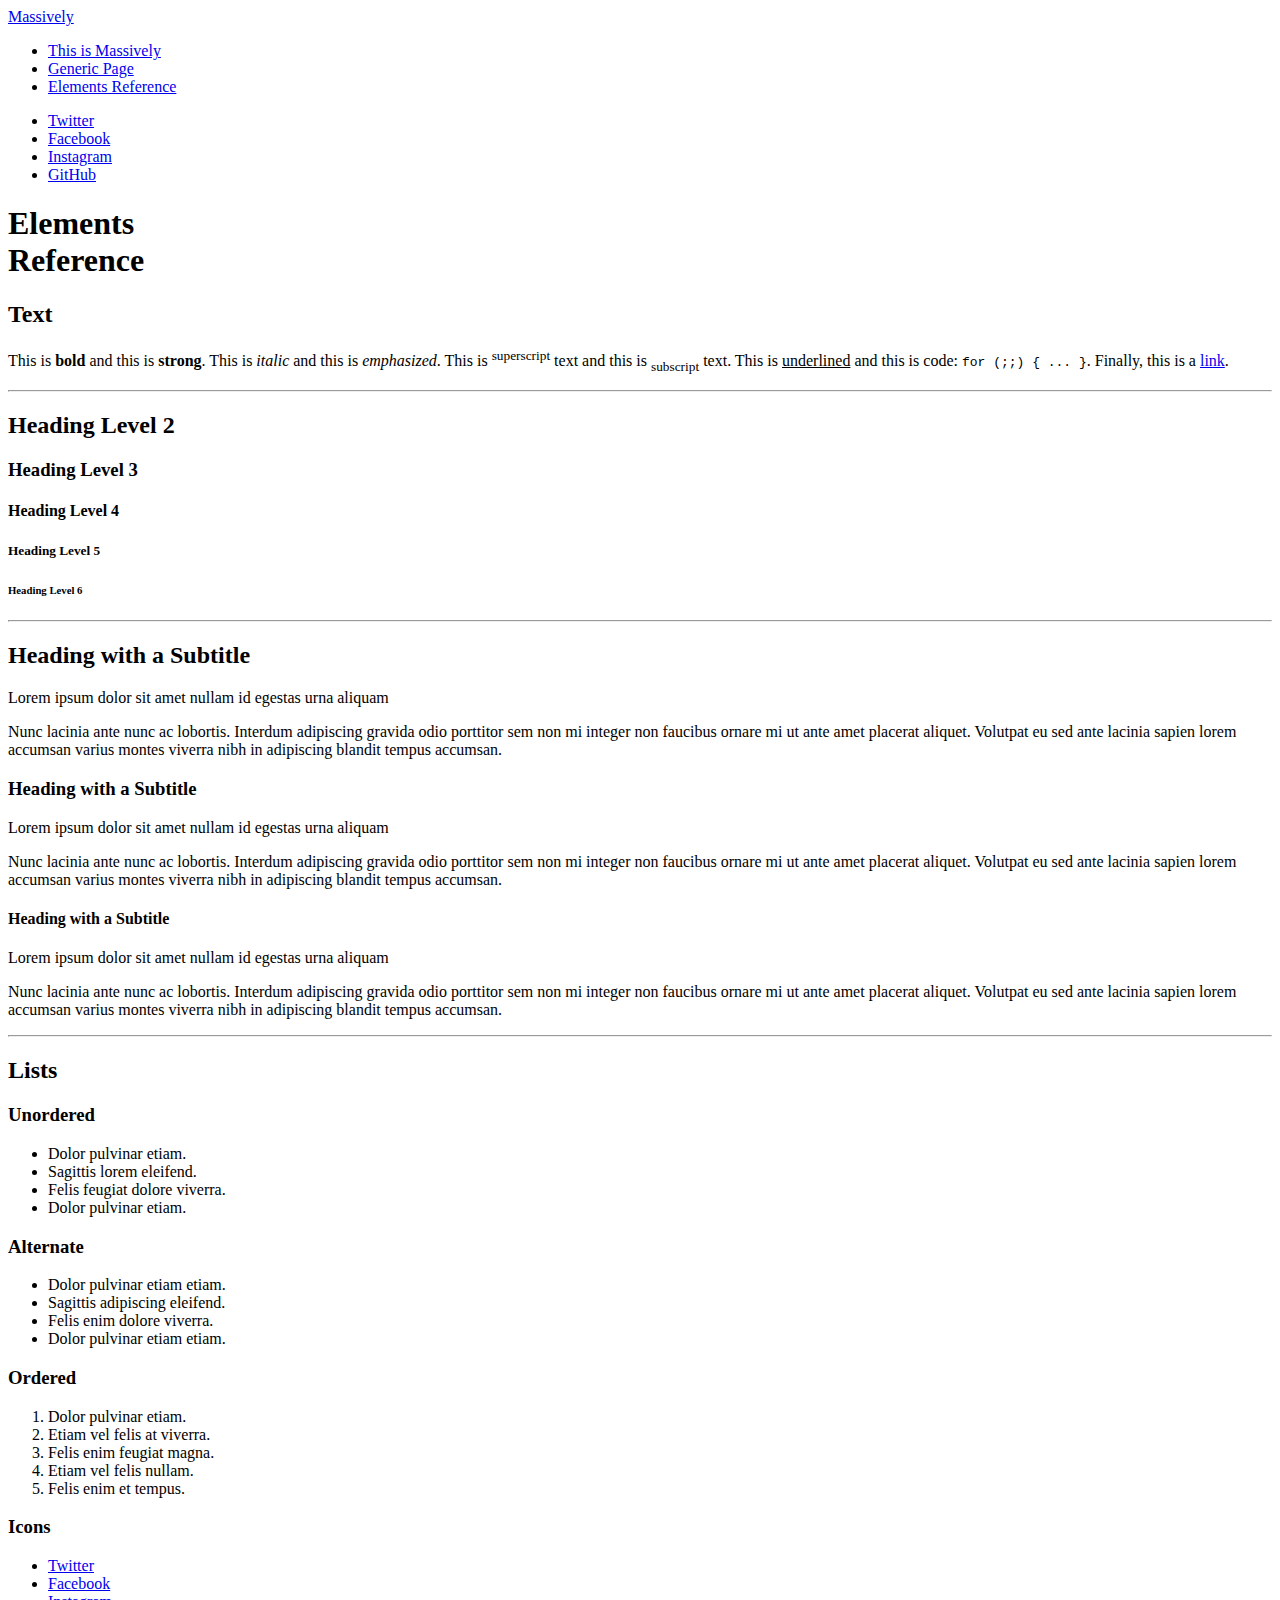
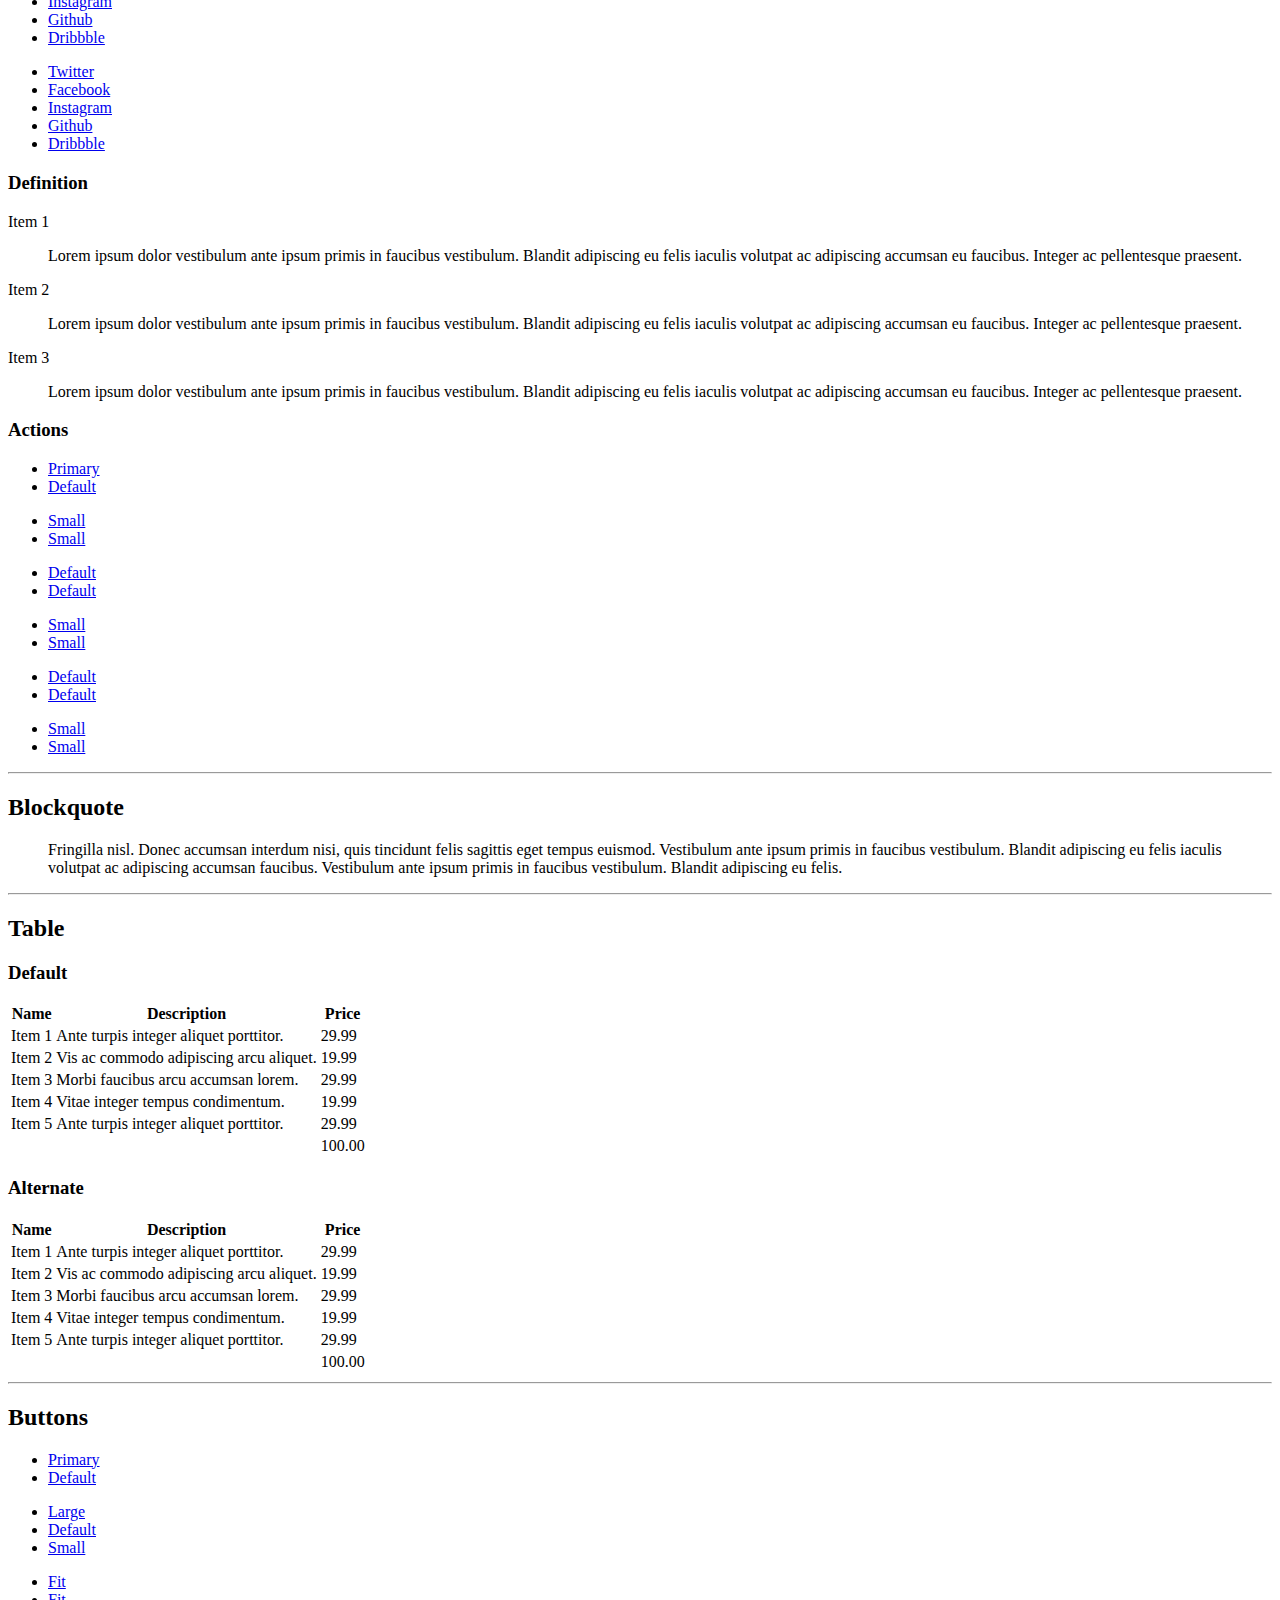
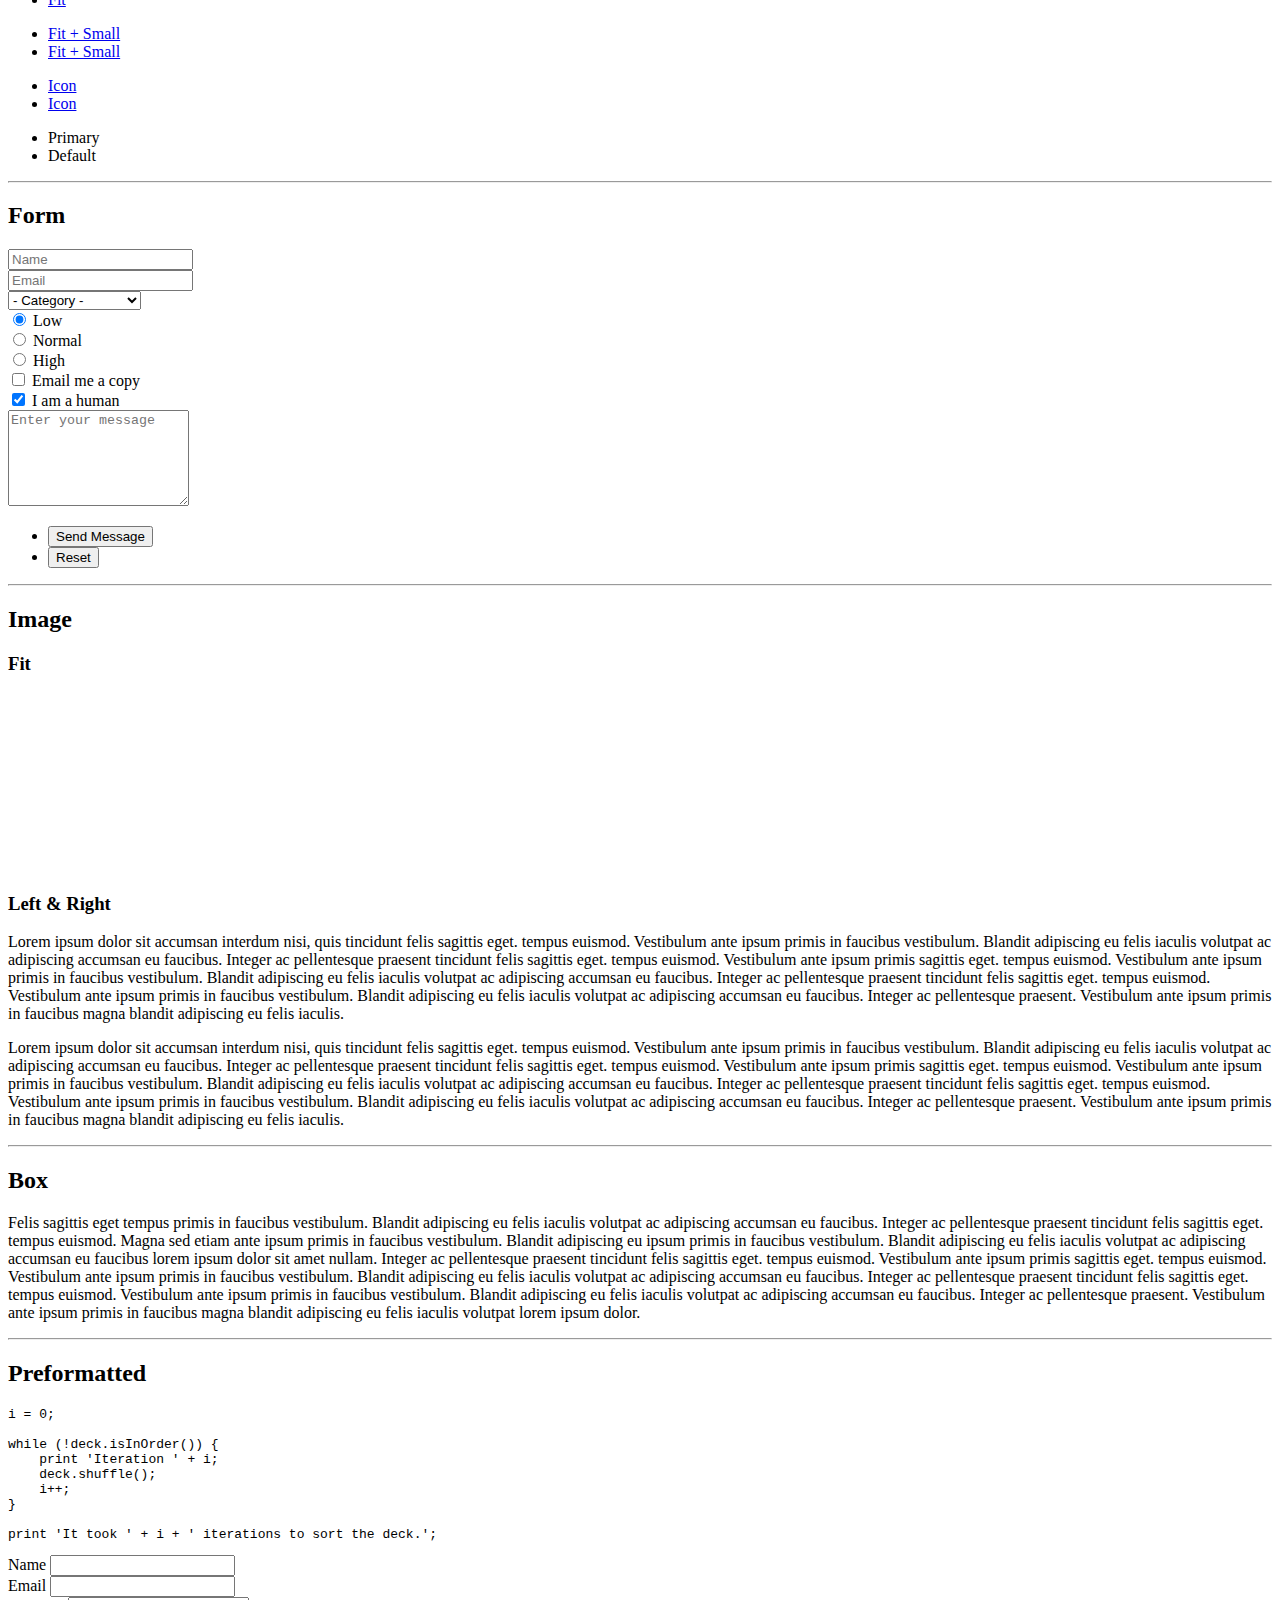
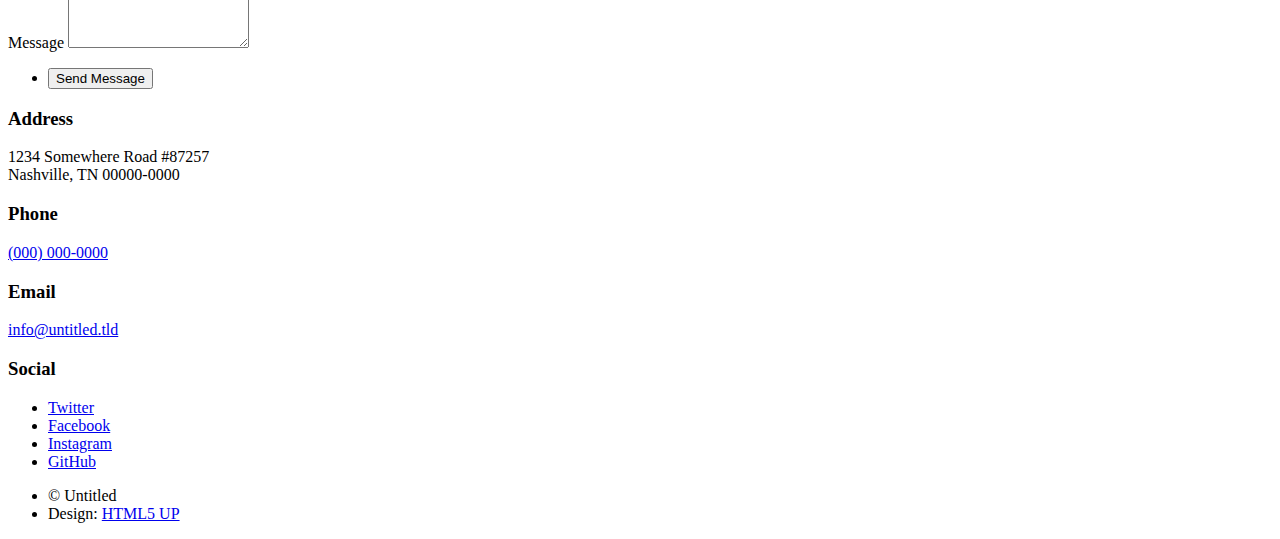
==== elements.html @ fb2790cb "Add files via upload" ====
<!DOCTYPE HTML>
<!--
	Massively by HTML5 UP
	html5up.net | @ajlkn
	Free for personal and commercial use under the CCA 3.0 license (html5up.net/license)
-->
<html>
	<head>
		<title>Elements Reference - Massively by HTML5 UP</title>
		<meta charset="utf-8" />
		<meta name="viewport" content="width=device-width, initial-scale=1, user-scalable=no" />
		<link rel="stylesheet" href="assets/css/main.css" />
		<noscript><link rel="stylesheet" href="assets/css/noscript.css" /></noscript>
	</head>
	<body class="is-preload">

		<!-- Wrapper -->
			<div id="wrapper">

				<!-- Header -->
					<header id="header">
						<a href="index.html" class="logo">Massively</a>
					</header>

				<!-- Nav -->
					<nav id="nav">
						<ul class="links">
							<li><a href="index.html">This is Massively</a></li>
							<li><a href="generic.html">Generic Page</a></li>
							<li class="active"><a href="elements.html">Elements Reference</a></li>
						</ul>
						<ul class="icons">
							<li><a href="#" class="icon brands fa-twitter"><span class="label">Twitter</span></a></li>
							<li><a href="#" class="icon brands fa-facebook-f"><span class="label">Facebook</span></a></li>
							<li><a href="#" class="icon brands fa-instagram"><span class="label">Instagram</span></a></li>
							<li><a href="#" class="icon brands fa-github"><span class="label">GitHub</span></a></li>
						</ul>
					</nav>

				<!-- Main -->
					<div id="main">

						<!-- Post -->
							<section class="post">
								<header class="major">
									<h1>Elements<br />
									Reference</h1>
								</header>

								<!-- Text stuff -->
									<h2>Text</h2>
									<p>This is <b>bold</b> and this is <strong>strong</strong>. This is <i>italic</i> and this is <em>emphasized</em>.
									This is <sup>superscript</sup> text and this is <sub>subscript</sub> text.
									This is <u>underlined</u> and this is code: <code>for (;;) { ... }</code>.
									Finally, this is a <a href="#">link</a>.</p>
									<hr />
									<h2>Heading Level 2</h2>
									<h3>Heading Level 3</h3>
									<h4>Heading Level 4</h4>
									<h5>Heading Level 5</h5>
									<h6>Heading Level 6</h6>
									<hr />
									<header>
										<h2>Heading with a Subtitle</h2>
										<p>Lorem ipsum dolor sit amet nullam id egestas urna aliquam</p>
									</header>
									<p>Nunc lacinia ante nunc ac lobortis. Interdum adipiscing gravida odio porttitor sem non mi integer non faucibus ornare mi ut ante amet placerat aliquet. Volutpat eu sed ante lacinia sapien lorem accumsan varius montes viverra nibh in adipiscing blandit tempus accumsan.</p>
									<header>
										<h3>Heading with a Subtitle</h3>
										<p>Lorem ipsum dolor sit amet nullam id egestas urna aliquam</p>
									</header>
									<p>Nunc lacinia ante nunc ac lobortis. Interdum adipiscing gravida odio porttitor sem non mi integer non faucibus ornare mi ut ante amet placerat aliquet. Volutpat eu sed ante lacinia sapien lorem accumsan varius montes viverra nibh in adipiscing blandit tempus accumsan.</p>
									<header>
										<h4>Heading with a Subtitle</h4>
										<p>Lorem ipsum dolor sit amet nullam id egestas urna aliquam</p>
									</header>
									<p>Nunc lacinia ante nunc ac lobortis. Interdum adipiscing gravida odio porttitor sem non mi integer non faucibus ornare mi ut ante amet placerat aliquet. Volutpat eu sed ante lacinia sapien lorem accumsan varius montes viverra nibh in adipiscing blandit tempus accumsan.</p>

									<hr />

								<!-- Lists -->
									<h2>Lists</h2>
									<div class="row">
										<div class="col-6 col-12-small">

											<h3>Unordered</h3>
											<ul>
												<li>Dolor pulvinar etiam.</li>
												<li>Sagittis lorem eleifend.</li>
												<li>Felis feugiat dolore viverra.</li>
												<li>Dolor pulvinar etiam.</li>
											</ul>

											<h3>Alternate</h3>
											<ul class="alt">
												<li>Dolor pulvinar etiam etiam.</li>
												<li>Sagittis adipiscing eleifend.</li>
												<li>Felis enim dolore viverra.</li>
												<li>Dolor pulvinar etiam etiam.</li>
											</ul>

										</div>
										<div class="col-6 col-12-small">

											<h3>Ordered</h3>
											<ol>
												<li>Dolor pulvinar etiam.</li>
												<li>Etiam vel felis at viverra.</li>
												<li>Felis enim feugiat magna.</li>
												<li>Etiam vel felis nullam.</li>
												<li>Felis enim et tempus.</li>
											</ol>

											<h3>Icons</h3>
											<ul class="icons">
												<li><a href="#" class="icon brands fa-twitter"><span class="label">Twitter</span></a></li>
												<li><a href="#" class="icon brands fa-facebook-f"><span class="label">Facebook</span></a></li>
												<li><a href="#" class="icon brands fa-instagram"><span class="label">Instagram</span></a></li>
												<li><a href="#" class="icon brands fa-github"><span class="label">Github</span></a></li>
												<li><a href="#" class="icon brands fa-dribbble"><span class="label">Dribbble</span></a></li>
											</ul>
											<ul class="icons alt">
												<li><a href="#" class="icon brands alt fa-twitter"><span class="label">Twitter</span></a></li>
												<li><a href="#" class="icon brands alt fa-facebook-f"><span class="label">Facebook</span></a></li>
												<li><a href="#" class="icon brands alt fa-instagram"><span class="label">Instagram</span></a></li>
												<li><a href="#" class="icon brands alt fa-github"><span class="label">Github</span></a></li>
												<li><a href="#" class="icon brands alt fa-dribbble"><span class="label">Dribbble</span></a></li>
											</ul>

										</div>
									</div>
									<h3>Definition</h3>
									<dl>
										<dt>Item 1</dt>
										<dd>
											<p>Lorem ipsum dolor vestibulum ante ipsum primis in faucibus vestibulum. Blandit adipiscing eu felis iaculis volutpat ac adipiscing accumsan eu faucibus. Integer ac pellentesque praesent.</p>
										</dd>
										<dt>Item 2</dt>
										<dd>
											<p>Lorem ipsum dolor vestibulum ante ipsum primis in faucibus vestibulum. Blandit adipiscing eu felis iaculis volutpat ac adipiscing accumsan eu faucibus. Integer ac pellentesque praesent.</p>
										</dd>
										<dt>Item 3</dt>
										<dd>
											<p>Lorem ipsum dolor vestibulum ante ipsum primis in faucibus vestibulum. Blandit adipiscing eu felis iaculis volutpat ac adipiscing accumsan eu faucibus. Integer ac pellentesque praesent.</p>
										</dd>
									</dl>

									<h3>Actions</h3>
									<ul class="actions">
										<li><a href="#" class="button primary">Primary</a></li>
										<li><a href="#" class="button">Default</a></li>
									</ul>
									<ul class="actions small">
										<li><a href="#" class="button primary small">Small</a></li>
										<li><a href="#" class="button small">Small</a></li>
									</ul>
									<div class="row">
										<div class="col-6 col-12-small">
											<ul class="actions stacked">
												<li><a href="#" class="button primary">Default</a></li>
												<li><a href="#" class="button">Default</a></li>
											</ul>
										</div>
										<div class="col-6 col-12-small">
											<ul class="actions stacked">
												<li><a href="#" class="button primary small">Small</a></li>
												<li><a href="#" class="button small">Small</a></li>
											</ul>
										</div>
									</div>
									<div class="row">
										<div class="col-6 col-12-small">
											<ul class="actions stacked">
												<li><a href="#" class="button primary fit">Default</a></li>
												<li><a href="#" class="button fit">Default</a></li>
											</ul>
										</div>
										<div class="col-6 col-12-small">
											<ul class="actions stacked">
												<li><a href="#" class="button primary small fit">Small</a></li>
												<li><a href="#" class="button small fit">Small</a></li>
											</ul>
										</div>
									</div>

									<hr />

								<!-- Blockquote -->
									<h2>Blockquote</h2>
									<blockquote>Fringilla nisl. Donec accumsan interdum nisi, quis tincidunt felis sagittis eget tempus euismod. Vestibulum ante ipsum primis in faucibus vestibulum. Blandit adipiscing eu felis iaculis volutpat ac adipiscing accumsan faucibus. Vestibulum ante ipsum primis in faucibus vestibulum. Blandit adipiscing eu felis.</blockquote>

									<hr />

								<!-- Table -->
									<h2>Table</h2>

									<h3>Default</h3>
									<div class="table-wrapper">
										<table>
											<thead>
												<tr>
													<th>Name</th>
													<th>Description</th>
													<th>Price</th>
												</tr>
											</thead>
											<tbody>
												<tr>
													<td>Item 1</td>
													<td>Ante turpis integer aliquet porttitor.</td>
													<td>29.99</td>
												</tr>
												<tr>
													<td>Item 2</td>
													<td>Vis ac commodo adipiscing arcu aliquet.</td>
													<td>19.99</td>
												</tr>
												<tr>
													<td>Item 3</td>
													<td> Morbi faucibus arcu accumsan lorem.</td>
													<td>29.99</td>
												</tr>
												<tr>
													<td>Item 4</td>
													<td>Vitae integer tempus condimentum.</td>
													<td>19.99</td>
												</tr>
												<tr>
													<td>Item 5</td>
													<td>Ante turpis integer aliquet porttitor.</td>
													<td>29.99</td>
												</tr>
											</tbody>
											<tfoot>
												<tr>
													<td colspan="2"></td>
													<td>100.00</td>
												</tr>
											</tfoot>
										</table>
									</div>

									<h3>Alternate</h3>
									<div class="table-wrapper">
										<table class="alt">
											<thead>
												<tr>
													<th>Name</th>
													<th>Description</th>
													<th>Price</th>
												</tr>
											</thead>
											<tbody>
												<tr>
													<td>Item 1</td>
													<td>Ante turpis integer aliquet porttitor.</td>
													<td>29.99</td>
												</tr>
												<tr>
													<td>Item 2</td>
													<td>Vis ac commodo adipiscing arcu aliquet.</td>
													<td>19.99</td>
												</tr>
												<tr>
													<td>Item 3</td>
													<td> Morbi faucibus arcu accumsan lorem.</td>
													<td>29.99</td>
												</tr>
												<tr>
													<td>Item 4</td>
													<td>Vitae integer tempus condimentum.</td>
													<td>19.99</td>
												</tr>
												<tr>
													<td>Item 5</td>
													<td>Ante turpis integer aliquet porttitor.</td>
													<td>29.99</td>
												</tr>
											</tbody>
											<tfoot>
												<tr>
													<td colspan="2"></td>
													<td>100.00</td>
												</tr>
											</tfoot>
										</table>
									</div>

									<hr />

								<!-- Buttons -->
									<h2>Buttons</h2>
									<ul class="actions">
										<li><a href="#" class="button primary">Primary</a></li>
										<li><a href="#" class="button">Default</a></li>
									</ul>
									<ul class="actions">
										<li><a href="#" class="button primary large">Large</a></li>
										<li><a href="#" class="button">Default</a></li>
										<li><a href="#" class="button small">Small</a></li>
									</ul>
									<ul class="actions fit">
										<li><a href="#" class="button primary fit">Fit</a></li>
										<li><a href="#" class="button fit">Fit</a></li>
									</ul>
									<ul class="actions fit small">
										<li><a href="#" class="button primary fit small">Fit + Small</a></li>
										<li><a href="#" class="button fit small">Fit + Small</a></li>
									</ul>
									<ul class="actions">
										<li><a href="#" class="button primary icon solid fa-search">Icon</a></li>
										<li><a href="#" class="button icon solid fa-download">Icon</a></li>
									</ul>
									<ul class="actions">
										<li><span class="button primary disabled">Primary</span></li>
										<li><span class="button disabled">Default</span></li>
									</ul>

									<hr />

								<!-- Form -->
									<h2>Form</h2>

									<form method="post" action="#">
										<div class="row gtr-uniform">
											<div class="col-6 col-12-xsmall">
												<input type="text" name="demo-name" id="demo-name" value="" placeholder="Name" />
											</div>
											<div class="col-6 col-12-xsmall">
												<input type="email" name="demo-email" id="demo-email" value="" placeholder="Email" />
											</div>
											<!-- Break -->
											<div class="col-12">
												<select name="demo-category" id="demo-category">
													<option value="">- Category -</option>
													<option value="1">Manufacturing</option>
													<option value="1">Shipping</option>
													<option value="1">Administration</option>
													<option value="1">Human Resources</option>
												</select>
											</div>
											<!-- Break -->
											<div class="col-4 col-12-small">
												<input type="radio" id="demo-priority-low" name="demo-priority" checked>
												<label for="demo-priority-low">Low</label>
											</div>
											<div class="col-4 col-12-small">
												<input type="radio" id="demo-priority-normal" name="demo-priority">
												<label for="demo-priority-normal">Normal</label>
											</div>
											<div class="col-4 col-12-small">
												<input type="radio" id="demo-priority-high" name="demo-priority">
												<label for="demo-priority-high">High</label>
											</div>
											<!-- Break -->
											<div class="col-6 col-12-small">
												<input type="checkbox" id="demo-copy" name="demo-copy">
												<label for="demo-copy">Email me a copy</label>
											</div>
											<div class="col-6 col-12-small">
												<input type="checkbox" id="demo-human" name="demo-human" checked>
												<label for="demo-human">I am a human</label>
											</div>
											<!-- Break -->
											<div class="col-12">
												<textarea name="demo-message" id="demo-message" placeholder="Enter your message" rows="6"></textarea>
											</div>
											<!-- Break -->
											<div class="col-12">
												<ul class="actions">
													<li><input type="submit" value="Send Message" class="primary" /></li>
													<li><input type="reset" value="Reset" /></li>
												</ul>
											</div>
										</div>
									</form>

									<hr />

								<!-- Image -->
									<h2>Image</h2>

									<h3>Fit</h3>
									<span class="image fit"><img src="images/pic01.jpg" alt="" /></span>
									<div class="box alt">
										<div class="row gtr-50 gtr-uniform">
											<div class="col-4"><span class="image fit"><img src="images/pic02.jpg" alt="" /></span></div>
											<div class="col-4"><span class="image fit"><img src="images/pic03.jpg" alt="" /></span></div>
											<div class="col-4"><span class="image fit"><img src="images/pic04.jpg" alt="" /></span></div>
											<!-- Break -->
											<div class="col-4"><span class="image fit"><img src="images/pic04.jpg" alt="" /></span></div>
											<div class="col-4"><span class="image fit"><img src="images/pic02.jpg" alt="" /></span></div>
											<div class="col-4"><span class="image fit"><img src="images/pic03.jpg" alt="" /></span></div>
											<!-- Break -->
											<div class="col-4"><span class="image fit"><img src="images/pic03.jpg" alt="" /></span></div>
											<div class="col-4"><span class="image fit"><img src="images/pic04.jpg" alt="" /></span></div>
											<div class="col-4"><span class="image fit"><img src="images/pic02.jpg" alt="" /></span></div>
										</div>
									</div>

									<h3>Left &amp; Right</h3>
									<p><span class="image left"><img src="images/pic08.jpg" alt="" /></span>Lorem ipsum dolor sit accumsan interdum nisi, quis tincidunt felis sagittis eget. tempus euismod. Vestibulum ante ipsum primis in faucibus vestibulum. Blandit adipiscing eu felis iaculis volutpat ac adipiscing accumsan eu faucibus. Integer ac pellentesque praesent tincidunt felis sagittis eget. tempus euismod. Vestibulum ante ipsum primis sagittis eget. tempus euismod. Vestibulum ante ipsum primis in faucibus vestibulum. Blandit adipiscing eu felis iaculis volutpat ac adipiscing accumsan eu faucibus. Integer ac pellentesque praesent tincidunt felis sagittis eget. tempus euismod. Vestibulum ante ipsum primis in faucibus vestibulum. Blandit adipiscing eu felis iaculis volutpat ac adipiscing accumsan eu faucibus. Integer ac pellentesque praesent. Vestibulum ante ipsum primis in faucibus magna blandit adipiscing eu felis iaculis.</p>
									<p><span class="image right"><img src="images/pic09.jpg" alt="" /></span>Lorem ipsum dolor sit accumsan interdum nisi, quis tincidunt felis sagittis eget. tempus euismod. Vestibulum ante ipsum primis in faucibus vestibulum. Blandit adipiscing eu felis iaculis volutpat ac adipiscing accumsan eu faucibus. Integer ac pellentesque praesent tincidunt felis sagittis eget. tempus euismod. Vestibulum ante ipsum primis sagittis eget. tempus euismod. Vestibulum ante ipsum primis in faucibus vestibulum. Blandit adipiscing eu felis iaculis volutpat ac adipiscing accumsan eu faucibus. Integer ac pellentesque praesent tincidunt felis sagittis eget. tempus euismod. Vestibulum ante ipsum primis in faucibus vestibulum. Blandit adipiscing eu felis iaculis volutpat ac adipiscing accumsan eu faucibus. Integer ac pellentesque praesent. Vestibulum ante ipsum primis in faucibus magna blandit adipiscing eu felis iaculis.</p>

									<hr />

								<!-- Box -->
									<h2>Box</h2>
									<div class="box">
										<p>Felis sagittis eget tempus primis in faucibus vestibulum. Blandit adipiscing eu felis iaculis volutpat ac adipiscing accumsan eu faucibus. Integer ac pellentesque praesent tincidunt felis sagittis eget. tempus euismod. Magna sed etiam ante ipsum primis in faucibus vestibulum. Blandit adipiscing eu ipsum primis in faucibus vestibulum. Blandit adipiscing eu felis iaculis volutpat ac adipiscing accumsan eu faucibus lorem ipsum dolor sit amet nullam. Integer ac pellentesque praesent tincidunt felis sagittis eget. tempus euismod. Vestibulum ante ipsum primis sagittis eget. tempus euismod. Vestibulum ante ipsum primis in faucibus vestibulum. Blandit adipiscing eu felis iaculis volutpat ac adipiscing accumsan eu faucibus. Integer ac pellentesque praesent tincidunt felis sagittis eget. tempus euismod. Vestibulum ante ipsum primis in faucibus vestibulum. Blandit adipiscing eu felis iaculis volutpat ac adipiscing accumsan eu faucibus. Integer ac pellentesque praesent. Vestibulum ante ipsum primis in faucibus magna blandit adipiscing eu felis iaculis volutpat lorem ipsum dolor.</p>
									</div>

									<hr />

								<!-- Preformatted Code -->
									<h2>Preformatted</h2>
									<pre><code>i = 0;

while (!deck.isInOrder()) {
    print 'Iteration ' + i;
    deck.shuffle();
    i++;
}

print 'It took ' + i + ' iterations to sort the deck.';
</code></pre>

							</section>

					</div>

				<!-- Footer -->
					<footer id="footer">
						<section>
							<form method="post" action="#">
								<div class="fields">
									<div class="field">
										<label for="name">Name</label>
										<input type="text" name="name" id="name" />
									</div>
									<div class="field">
										<label for="email">Email</label>
										<input type="text" name="email" id="email" />
									</div>
									<div class="field">
										<label for="message">Message</label>
										<textarea name="message" id="message" rows="3"></textarea>
									</div>
								</div>
								<ul class="actions">
									<li><input type="submit" value="Send Message" /></li>
								</ul>
							</form>
						</section>
						<section class="split contact">
							<section class="alt">
								<h3>Address</h3>
								<p>1234 Somewhere Road #87257<br />
								Nashville, TN 00000-0000</p>
							</section>
							<section>
								<h3>Phone</h3>
								<p><a href="#">(000) 000-0000</a></p>
							</section>
							<section>
								<h3>Email</h3>
								<p><a href="#">info@untitled.tld</a></p>
							</section>
							<section>
								<h3>Social</h3>
								<ul class="icons alt">
									<li><a href="#" class="icon brands alt fa-twitter"><span class="label">Twitter</span></a></li>
									<li><a href="#" class="icon brands alt fa-facebook-f"><span class="label">Facebook</span></a></li>
									<li><a href="#" class="icon brands alt fa-instagram"><span class="label">Instagram</span></a></li>
									<li><a href="#" class="icon brands alt fa-github"><span class="label">GitHub</span></a></li>
								</ul>
							</section>
						</section>
					</footer>

				<!-- Copyright -->
					<div id="copyright">
						<ul><li>&copy; Untitled</li><li>Design: <a href="https://html5up.net">HTML5 UP</a></li></ul>
					</div>

			</div>

		<!-- Scripts -->
			<script src="assets/js/jquery.min.js"></script>
			<script src="assets/js/jquery.scrollex.min.js"></script>
			<script src="assets/js/jquery.scrolly.min.js"></script>
			<script src="assets/js/browser.min.js"></script>
			<script src="assets/js/breakpoints.min.js"></script>
			<script src="assets/js/util.js"></script>
			<script src="assets/js/main.js"></script>

	</body>
</html>
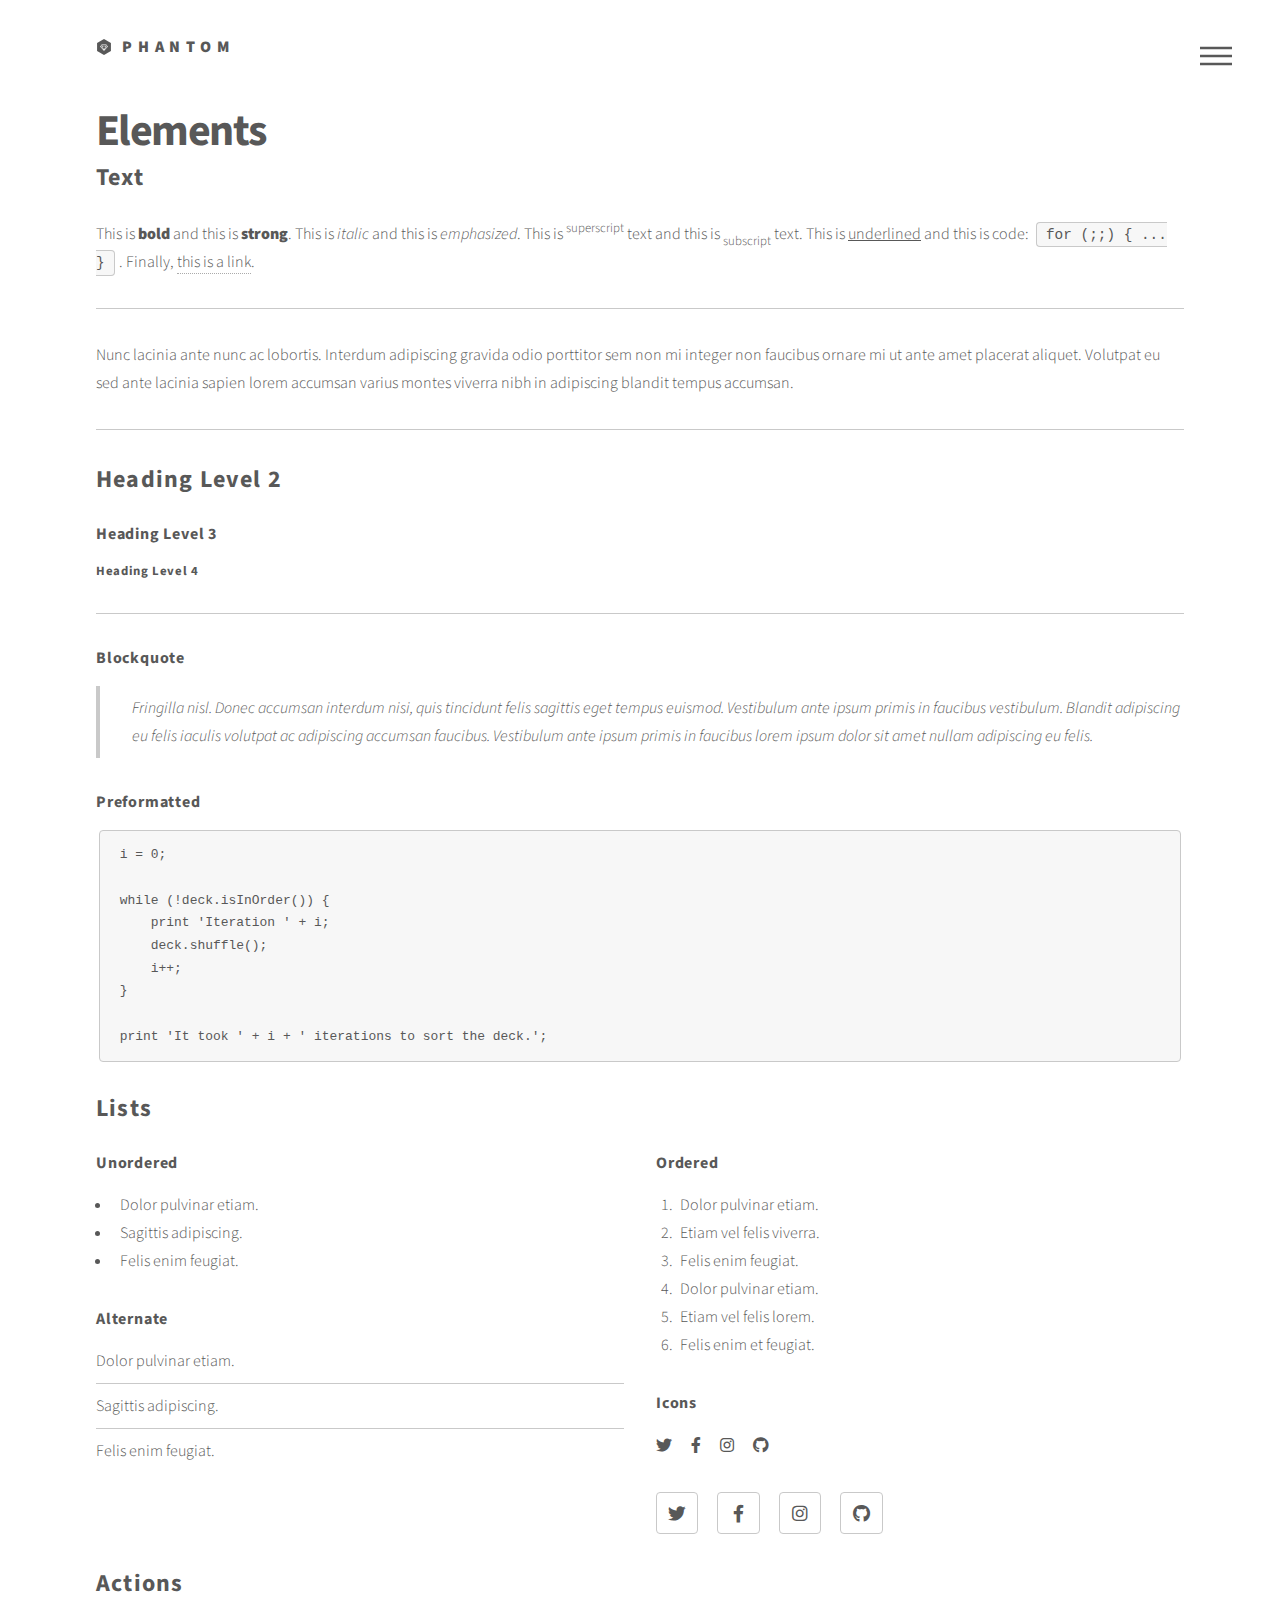
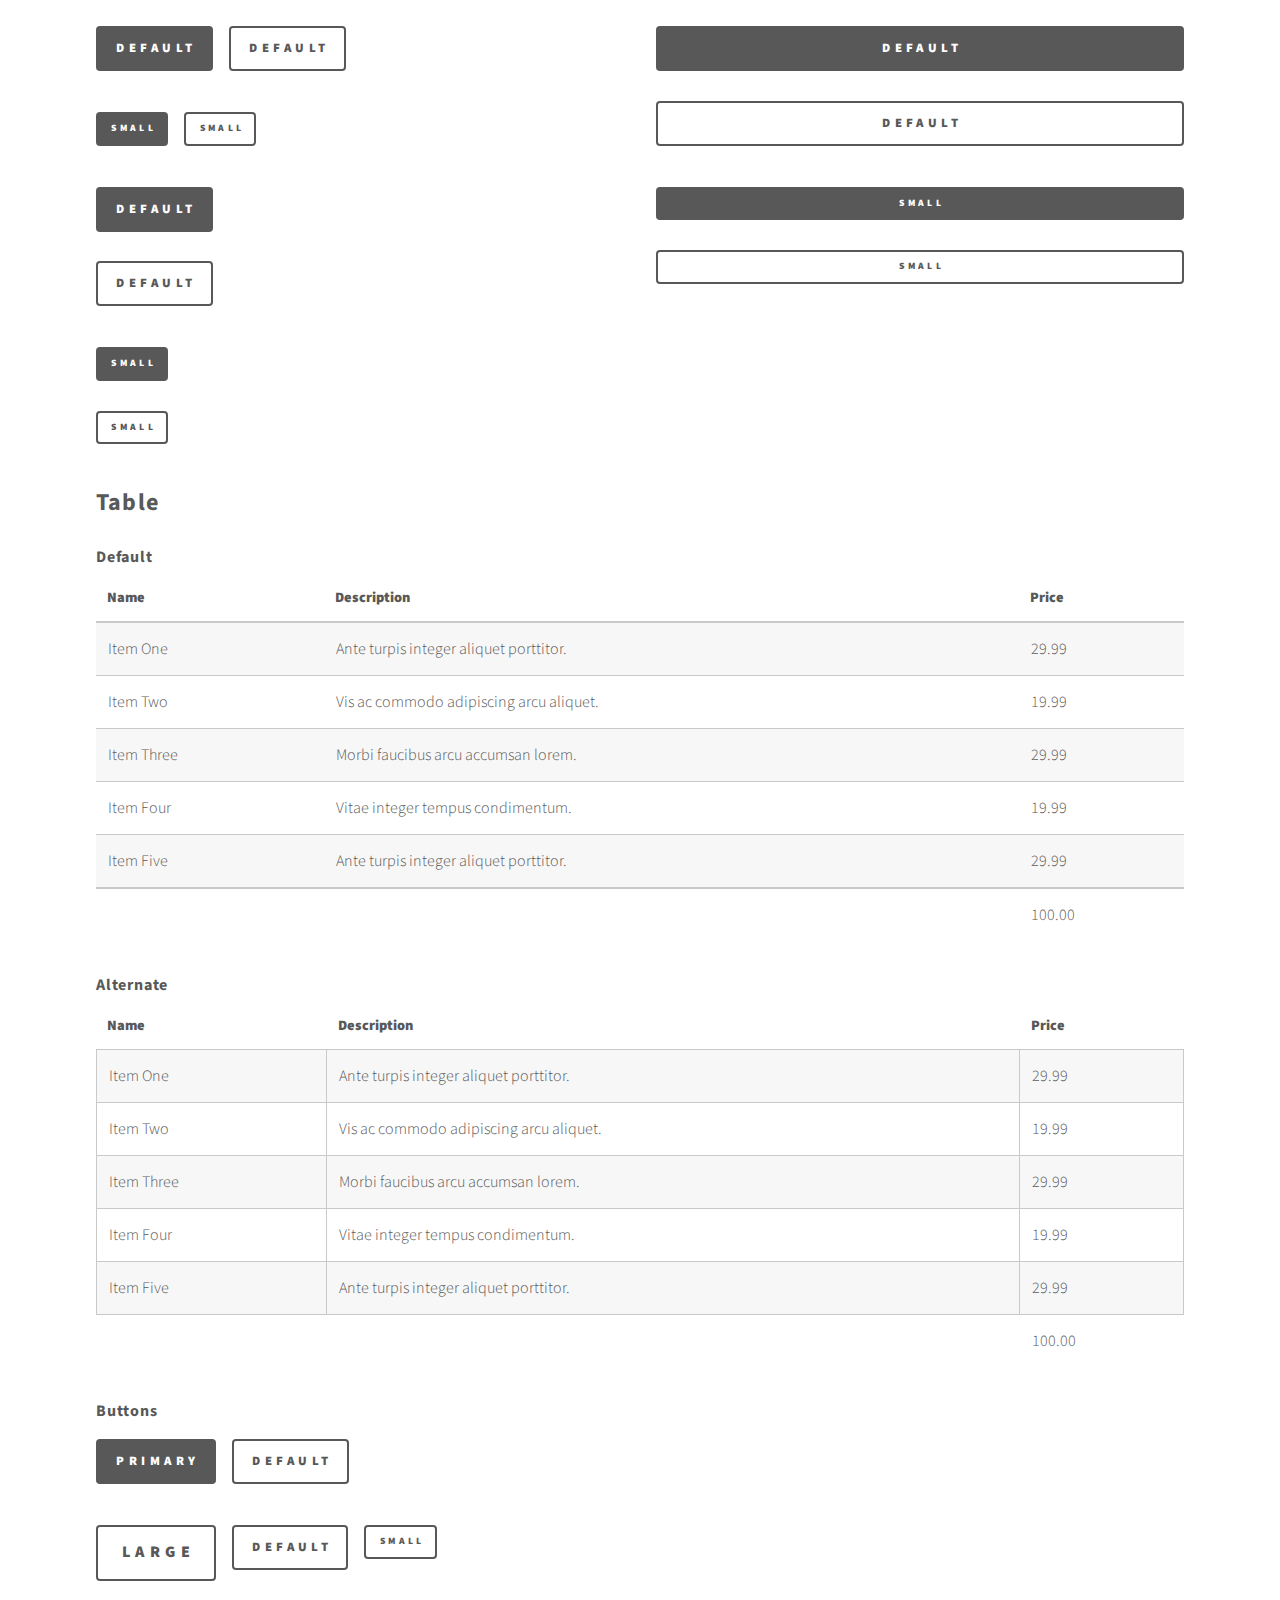
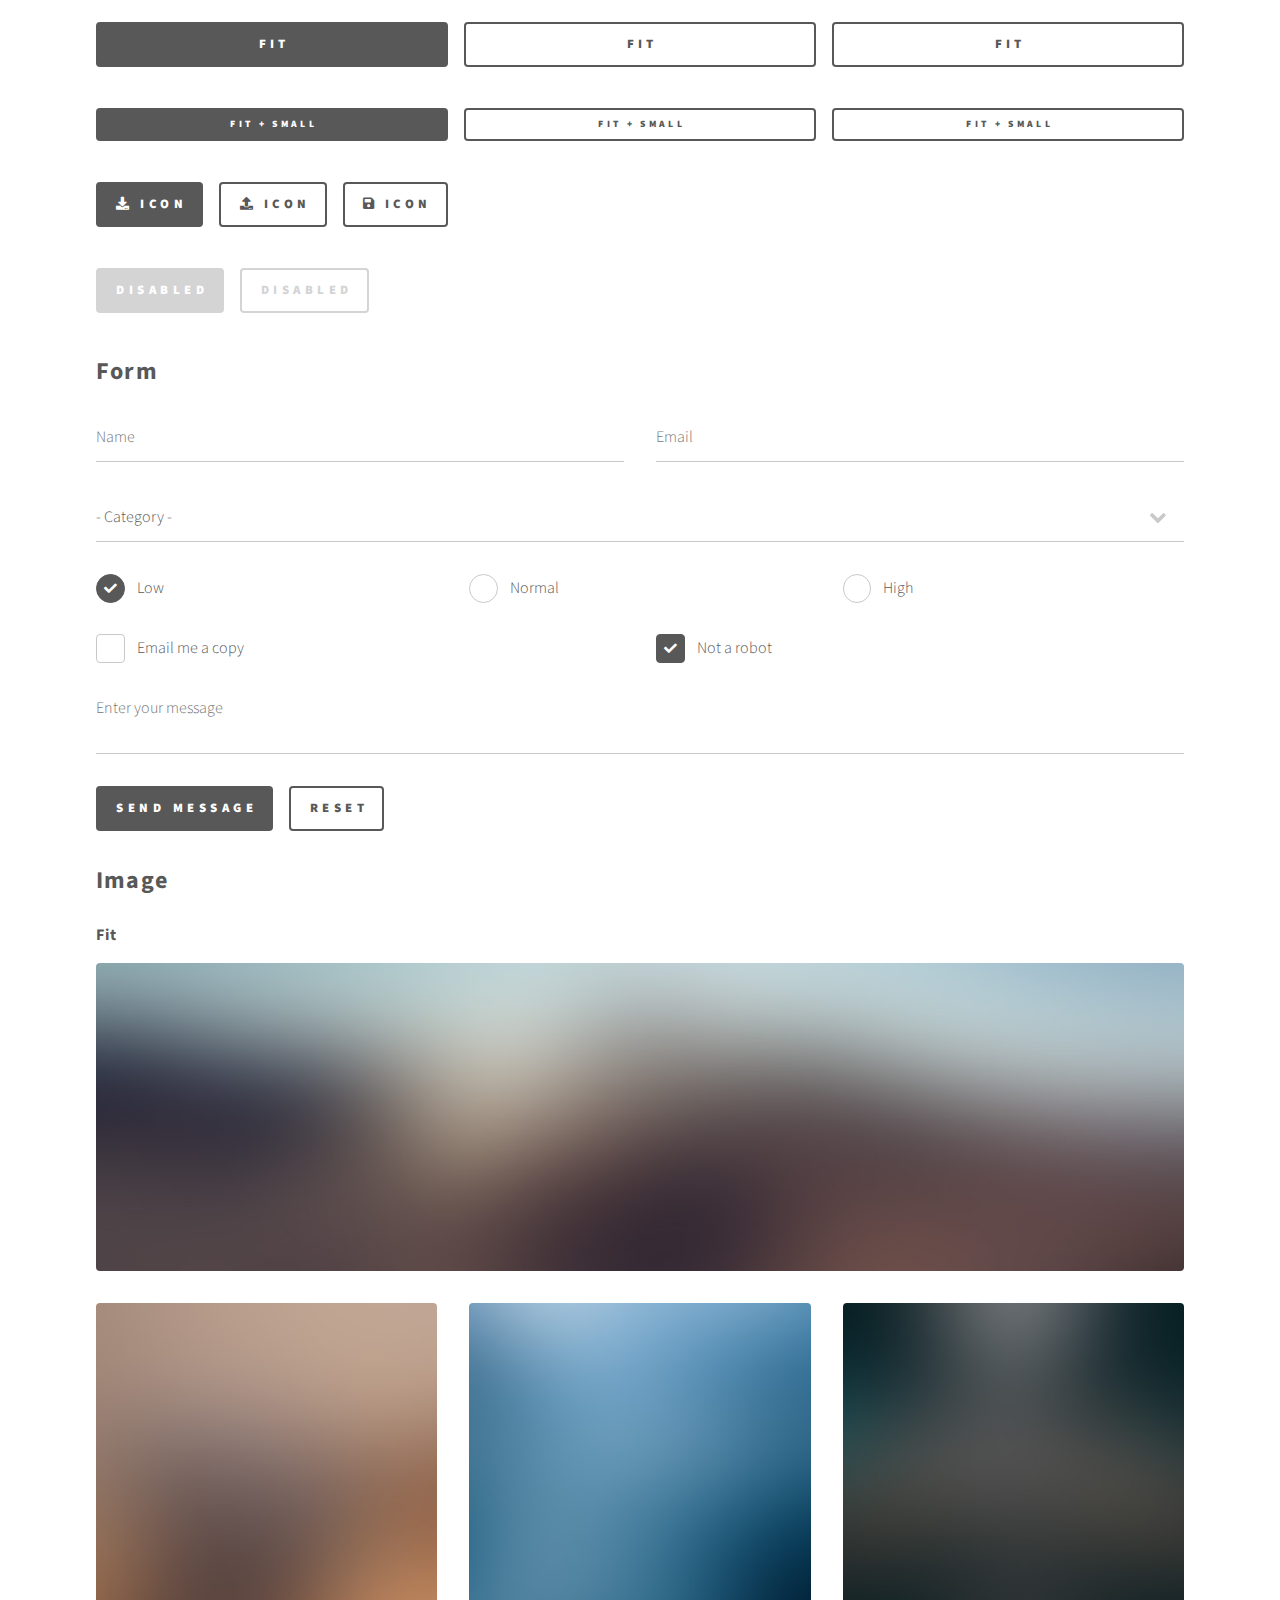
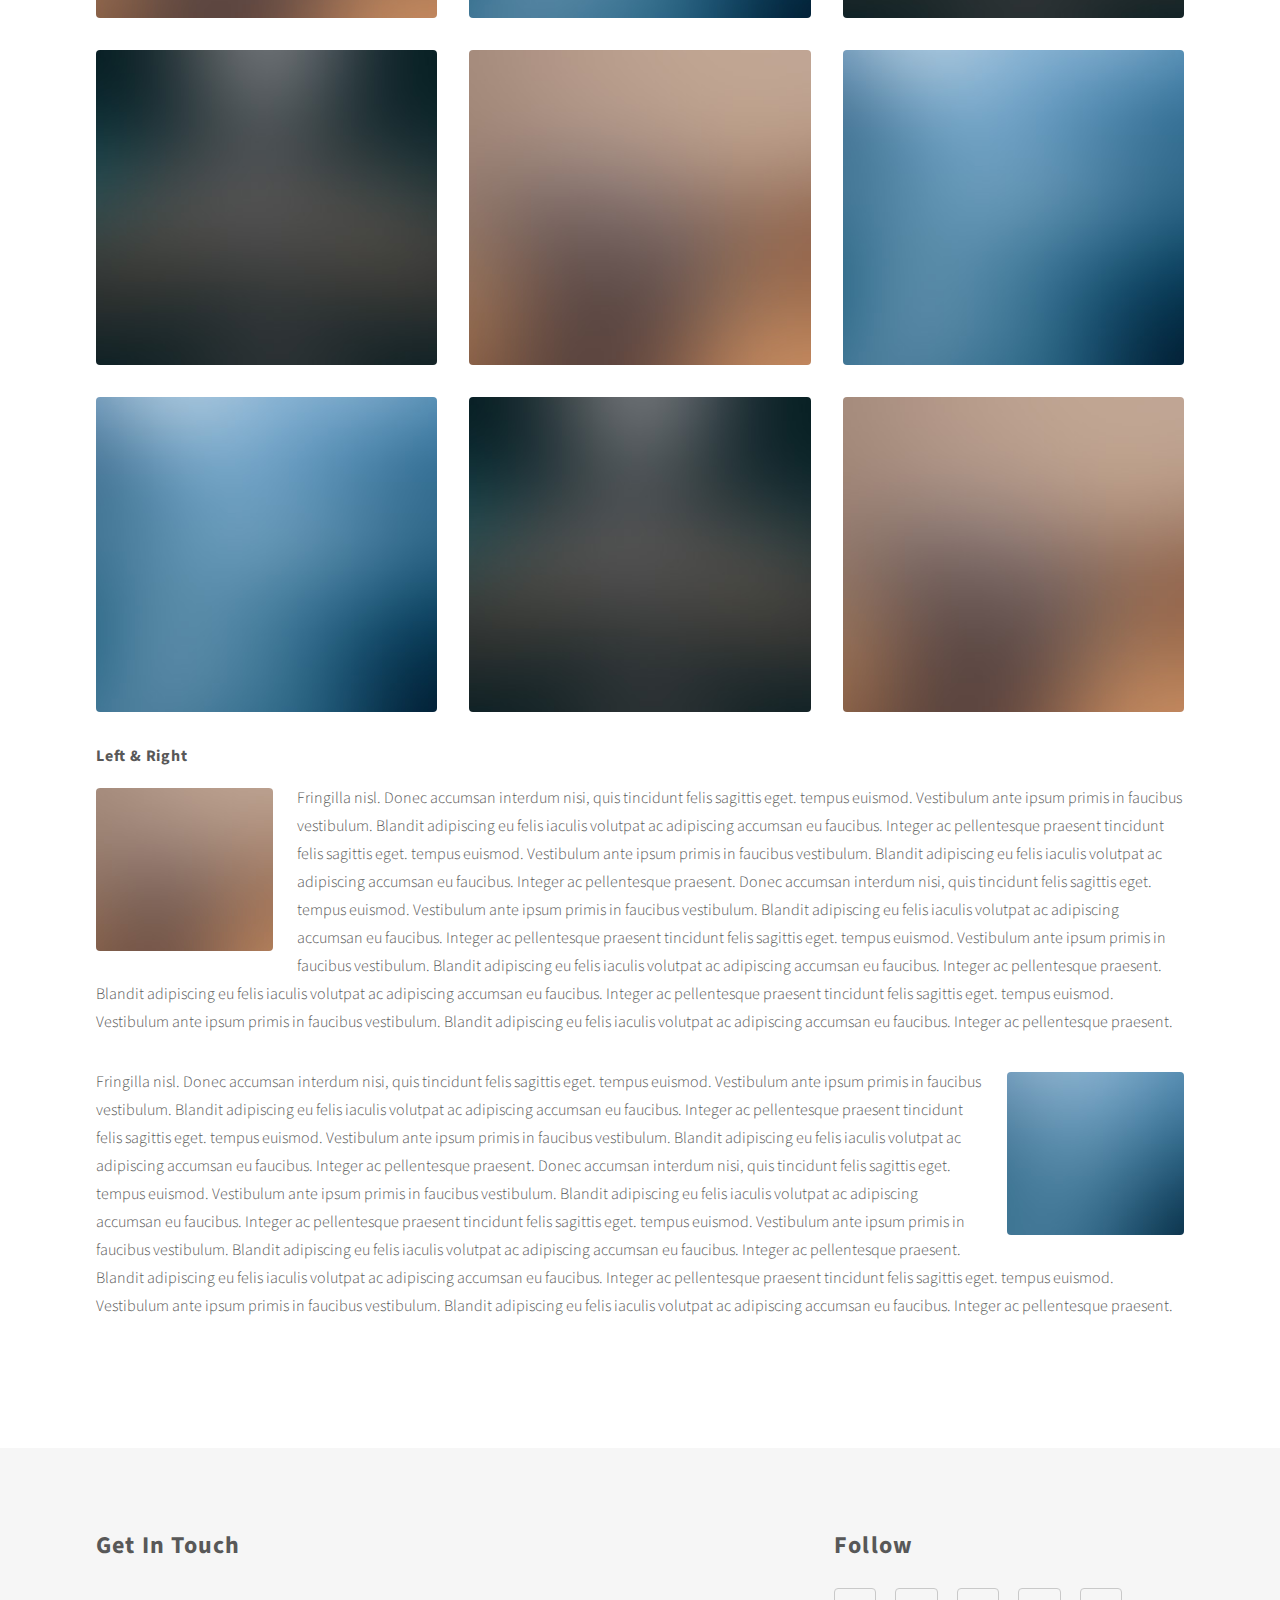
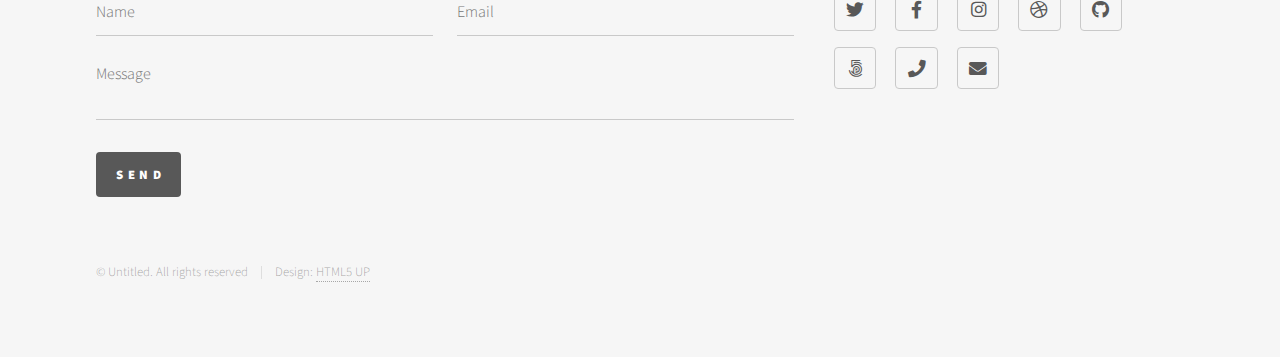
==== commit 9c5ba831: "Add Projects" ====
--- a/elements.html
+++ b/elements.html
@@ -1,199 +1,163 @@
 <!DOCTYPE HTML>
 <!--
-	Massively by HTML5 UP
+	Phantom by HTML5 UP
 	html5up.net | @ajlkn
 	Free for personal and commercial use under the CCA 3.0 license (html5up.net/license)
 -->
 <html>
 	<head>
-		<title>Elements Reference - Massively by HTML5 UP</title>
+		<title>Elements - Phantom by HTML5 UP</title>
 		<meta charset="utf-8" />
 		<meta name="viewport" content="width=device-width, initial-scale=1, user-scalable=no" />
 		<link rel="stylesheet" href="assets/css/main.css" />
 		<noscript><link rel="stylesheet" href="assets/css/noscript.css" /></noscript>
 	</head>
 	<body class="is-preload">
-
 		<!-- Wrapper -->
 			<div id="wrapper">
 
 				<!-- Header -->
 					<header id="header">
-						<a href="index.html" class="logo">Massively</a>
+						<div class="inner">
+
+							<!-- Logo -->
+								<a href="index.html" class="logo">
+									<span class="symbol"><img src="images/logo.svg" alt="" /></span><span class="title">Phantom</span>
+								</a>
+
+							<!-- Nav -->
+								<nav>
+									<ul>
+										<li><a href="#menu">Menu</a></li>
+									</ul>
+								</nav>
+
+						</div>
 					</header>
 
-				<!-- Nav -->
-					<nav id="nav">
-						<ul class="links">
-							<li><a href="index.html">This is Massively</a></li>
-							<li><a href="generic.html">Generic Page</a></li>
-							<li class="active"><a href="elements.html">Elements Reference</a></li>
-						</ul>
-						<ul class="icons">
-							<li><a href="#" class="icon brands fa-twitter"><span class="label">Twitter</span></a></li>
-							<li><a href="#" class="icon brands fa-facebook-f"><span class="label">Facebook</span></a></li>
-							<li><a href="#" class="icon brands fa-instagram"><span class="label">Instagram</span></a></li>
-							<li><a href="#" class="icon brands fa-github"><span class="label">GitHub</span></a></li>
+				<!-- Menu -->
+					<nav id="menu">
+						<h2>Menu</h2>
+						<ul>
+							<li><a href="index.html">Home</a></li>
+							<li><a href="generic.html">Ipsum veroeros</a></li>
+							<li><a href="generic.html">Tempus etiam</a></li>
+							<li><a href="generic.html">Consequat dolor</a></li>
+							<li><a href="elements.html">Elements</a></li>
 						</ul>
 					</nav>
 
 				<!-- Main -->
 					<div id="main">
-
-						<!-- Post -->
-							<section class="post">
-								<header class="major">
-									<h1>Elements<br />
-									Reference</h1>
-								</header>
-
-								<!-- Text stuff -->
+						<div class="inner">
+							<h1>Elements</h1>
+
+							<!-- Text -->
+								<section>
 									<h2>Text</h2>
 									<p>This is <b>bold</b> and this is <strong>strong</strong>. This is <i>italic</i> and this is <em>emphasized</em>.
 									This is <sup>superscript</sup> text and this is <sub>subscript</sub> text.
-									This is <u>underlined</u> and this is code: <code>for (;;) { ... }</code>.
-									Finally, this is a <a href="#">link</a>.</p>
+									This is <u>underlined</u> and this is code: <code>for (;;) { ... }</code>. Finally, <a href="#">this is a link</a>.</p>
+									<hr />
+									<p>Nunc lacinia ante nunc ac lobortis. Interdum adipiscing gravida odio porttitor sem non mi integer non faucibus ornare mi ut ante amet placerat aliquet. Volutpat eu sed ante lacinia sapien lorem accumsan varius montes viverra nibh in adipiscing blandit tempus accumsan.</p>
 									<hr />
 									<h2>Heading Level 2</h2>
 									<h3>Heading Level 3</h3>
 									<h4>Heading Level 4</h4>
-									<h5>Heading Level 5</h5>
-									<h6>Heading Level 6</h6>
 									<hr />
-									<header>
-										<h2>Heading with a Subtitle</h2>
-										<p>Lorem ipsum dolor sit amet nullam id egestas urna aliquam</p>
-									</header>
-									<p>Nunc lacinia ante nunc ac lobortis. Interdum adipiscing gravida odio porttitor sem non mi integer non faucibus ornare mi ut ante amet placerat aliquet. Volutpat eu sed ante lacinia sapien lorem accumsan varius montes viverra nibh in adipiscing blandit tempus accumsan.</p>
-									<header>
-										<h3>Heading with a Subtitle</h3>
-										<p>Lorem ipsum dolor sit amet nullam id egestas urna aliquam</p>
-									</header>
-									<p>Nunc lacinia ante nunc ac lobortis. Interdum adipiscing gravida odio porttitor sem non mi integer non faucibus ornare mi ut ante amet placerat aliquet. Volutpat eu sed ante lacinia sapien lorem accumsan varius montes viverra nibh in adipiscing blandit tempus accumsan.</p>
-									<header>
-										<h4>Heading with a Subtitle</h4>
-										<p>Lorem ipsum dolor sit amet nullam id egestas urna aliquam</p>
-									</header>
-									<p>Nunc lacinia ante nunc ac lobortis. Interdum adipiscing gravida odio porttitor sem non mi integer non faucibus ornare mi ut ante amet placerat aliquet. Volutpat eu sed ante lacinia sapien lorem accumsan varius montes viverra nibh in adipiscing blandit tempus accumsan.</p>
-
-									<hr />
-
-								<!-- Lists -->
+									<h3>Blockquote</h3>
+									<blockquote>Fringilla nisl. Donec accumsan interdum nisi, quis tincidunt felis sagittis eget tempus euismod. Vestibulum ante ipsum primis in faucibus vestibulum. Blandit adipiscing eu felis iaculis volutpat ac adipiscing accumsan faucibus. Vestibulum ante ipsum primis in faucibus lorem ipsum dolor sit amet nullam adipiscing eu felis.</blockquote>
+									<h3>Preformatted</h3>
+									<pre><code>i = 0;
+
+while (!deck.isInOrder()) {
+    print 'Iteration ' + i;
+    deck.shuffle();
+    i++;
+}
+
+print 'It took ' + i + ' iterations to sort the deck.';</code></pre>
+								</section>
+
+							<!-- Lists -->
+								<section>
 									<h2>Lists</h2>
 									<div class="row">
-										<div class="col-6 col-12-small">
-
+										<div class="col-6 col-12-medium">
 											<h3>Unordered</h3>
 											<ul>
 												<li>Dolor pulvinar etiam.</li>
-												<li>Sagittis lorem eleifend.</li>
-												<li>Felis feugiat dolore viverra.</li>
-												<li>Dolor pulvinar etiam.</li>
-											</ul>
-
+												<li>Sagittis adipiscing.</li>
+												<li>Felis enim feugiat.</li>
+											</ul>
 											<h3>Alternate</h3>
 											<ul class="alt">
-												<li>Dolor pulvinar etiam etiam.</li>
-												<li>Sagittis adipiscing eleifend.</li>
-												<li>Felis enim dolore viverra.</li>
-												<li>Dolor pulvinar etiam etiam.</li>
-											</ul>
-
-										</div>
-										<div class="col-6 col-12-small">
-
+												<li>Dolor pulvinar etiam.</li>
+												<li>Sagittis adipiscing.</li>
+												<li>Felis enim feugiat.</li>
+											</ul>
+										</div>
+										<div class="col-6 col-12-medium">
 											<h3>Ordered</h3>
 											<ol>
 												<li>Dolor pulvinar etiam.</li>
-												<li>Etiam vel felis at viverra.</li>
-												<li>Felis enim feugiat magna.</li>
-												<li>Etiam vel felis nullam.</li>
-												<li>Felis enim et tempus.</li>
+												<li>Etiam vel felis viverra.</li>
+												<li>Felis enim feugiat.</li>
+												<li>Dolor pulvinar etiam.</li>
+												<li>Etiam vel felis lorem.</li>
+												<li>Felis enim et feugiat.</li>
 											</ol>
-
 											<h3>Icons</h3>
 											<ul class="icons">
-												<li><a href="#" class="icon brands fa-twitter"><span class="label">Twitter</span></a></li>
-												<li><a href="#" class="icon brands fa-facebook-f"><span class="label">Facebook</span></a></li>
-												<li><a href="#" class="icon brands fa-instagram"><span class="label">Instagram</span></a></li>
-												<li><a href="#" class="icon brands fa-github"><span class="label">Github</span></a></li>
-												<li><a href="#" class="icon brands fa-dribbble"><span class="label">Dribbble</span></a></li>
-											</ul>
-											<ul class="icons alt">
-												<li><a href="#" class="icon brands alt fa-twitter"><span class="label">Twitter</span></a></li>
-												<li><a href="#" class="icon brands alt fa-facebook-f"><span class="label">Facebook</span></a></li>
-												<li><a href="#" class="icon brands alt fa-instagram"><span class="label">Instagram</span></a></li>
-												<li><a href="#" class="icon brands alt fa-github"><span class="label">Github</span></a></li>
-												<li><a href="#" class="icon brands alt fa-dribbble"><span class="label">Dribbble</span></a></li>
-											</ul>
-
-										</div>
-									</div>
-									<h3>Definition</h3>
-									<dl>
-										<dt>Item 1</dt>
-										<dd>
-											<p>Lorem ipsum dolor vestibulum ante ipsum primis in faucibus vestibulum. Blandit adipiscing eu felis iaculis volutpat ac adipiscing accumsan eu faucibus. Integer ac pellentesque praesent.</p>
-										</dd>
-										<dt>Item 2</dt>
-										<dd>
-											<p>Lorem ipsum dolor vestibulum ante ipsum primis in faucibus vestibulum. Blandit adipiscing eu felis iaculis volutpat ac adipiscing accumsan eu faucibus. Integer ac pellentesque praesent.</p>
-										</dd>
-										<dt>Item 3</dt>
-										<dd>
-											<p>Lorem ipsum dolor vestibulum ante ipsum primis in faucibus vestibulum. Blandit adipiscing eu felis iaculis volutpat ac adipiscing accumsan eu faucibus. Integer ac pellentesque praesent.</p>
-										</dd>
-									</dl>
-
-									<h3>Actions</h3>
-									<ul class="actions">
-										<li><a href="#" class="button primary">Primary</a></li>
-										<li><a href="#" class="button">Default</a></li>
-									</ul>
-									<ul class="actions small">
-										<li><a href="#" class="button primary small">Small</a></li>
-										<li><a href="#" class="button small">Small</a></li>
-									</ul>
+												<li><a href="#" class="icon brands style1 fa-twitter"><span class="label">Twitter</span></a></li>
+												<li><a href="#" class="icon brands style1 fa-facebook-f"><span class="label">Facebook</span></a></li>
+												<li><a href="#" class="icon brands style1 fa-instagram"><span class="label">Instagram</span></a></li>
+												<li><a href="#" class="icon brands style1 fa-github"><span class="label">Github</span></a></li>
+											</ul>
+											<ul class="icons">
+												<li><a href="#" class="icon brands style2 fa-twitter"><span class="label">Twitter</span></a></li>
+												<li><a href="#" class="icon brands style2 fa-facebook-f"><span class="label">Facebook</span></a></li>
+												<li><a href="#" class="icon brands style2 fa-instagram"><span class="label">Instagram</span></a></li>
+												<li><a href="#" class="icon brands style2 fa-github"><span class="label">Github</span></a></li>
+											</ul>
+										</div>
+									</div>
+									<h2>Actions</h2>
 									<div class="row">
-										<div class="col-6 col-12-small">
+										<div class="col-6 col-12-medium">
+											<ul class="actions">
+												<li><a href="#" class="button primary">Default</a></li>
+												<li><a href="#" class="button">Default</a></li>
+											</ul>
+											<ul class="actions small">
+												<li><a href="#" class="button primary small">Small</a></li>
+												<li><a href="#" class="button small">Small</a></li>
+											</ul>
 											<ul class="actions stacked">
 												<li><a href="#" class="button primary">Default</a></li>
 												<li><a href="#" class="button">Default</a></li>
 											</ul>
-										</div>
-										<div class="col-6 col-12-small">
 											<ul class="actions stacked">
 												<li><a href="#" class="button primary small">Small</a></li>
 												<li><a href="#" class="button small">Small</a></li>
 											</ul>
 										</div>
-									</div>
-									<div class="row">
-										<div class="col-6 col-12-small">
+										<div class="col-6 col-12-medium">
 											<ul class="actions stacked">
 												<li><a href="#" class="button primary fit">Default</a></li>
 												<li><a href="#" class="button fit">Default</a></li>
 											</ul>
-										</div>
-										<div class="col-6 col-12-small">
 											<ul class="actions stacked">
 												<li><a href="#" class="button primary small fit">Small</a></li>
 												<li><a href="#" class="button small fit">Small</a></li>
 											</ul>
 										</div>
 									</div>
-
-									<hr />
-
-								<!-- Blockquote -->
-									<h2>Blockquote</h2>
-									<blockquote>Fringilla nisl. Donec accumsan interdum nisi, quis tincidunt felis sagittis eget tempus euismod. Vestibulum ante ipsum primis in faucibus vestibulum. Blandit adipiscing eu felis iaculis volutpat ac adipiscing accumsan faucibus. Vestibulum ante ipsum primis in faucibus vestibulum. Blandit adipiscing eu felis.</blockquote>
-
-									<hr />
-
-								<!-- Table -->
+								</section>
+
+							<!-- Table -->
+								<section>
 									<h2>Table</h2>
-
 									<h3>Default</h3>
 									<div class="table-wrapper">
 										<table>
@@ -206,27 +170,27 @@
 											</thead>
 											<tbody>
 												<tr>
-													<td>Item 1</td>
+													<td>Item One</td>
 													<td>Ante turpis integer aliquet porttitor.</td>
 													<td>29.99</td>
 												</tr>
 												<tr>
-													<td>Item 2</td>
+													<td>Item Two</td>
 													<td>Vis ac commodo adipiscing arcu aliquet.</td>
 													<td>19.99</td>
 												</tr>
 												<tr>
-													<td>Item 3</td>
+													<td>Item Three</td>
 													<td> Morbi faucibus arcu accumsan lorem.</td>
 													<td>29.99</td>
 												</tr>
 												<tr>
-													<td>Item 4</td>
+													<td>Item Four</td>
 													<td>Vitae integer tempus condimentum.</td>
 													<td>19.99</td>
 												</tr>
 												<tr>
-													<td>Item 5</td>
+													<td>Item Five</td>
 													<td>Ante turpis integer aliquet porttitor.</td>
 													<td>29.99</td>
 												</tr>
@@ -252,27 +216,27 @@
 											</thead>
 											<tbody>
 												<tr>
-													<td>Item 1</td>
+													<td>Item One</td>
 													<td>Ante turpis integer aliquet porttitor.</td>
 													<td>29.99</td>
 												</tr>
 												<tr>
-													<td>Item 2</td>
+													<td>Item Two</td>
 													<td>Vis ac commodo adipiscing arcu aliquet.</td>
 													<td>19.99</td>
 												</tr>
 												<tr>
-													<td>Item 3</td>
+													<td>Item Three</td>
 													<td> Morbi faucibus arcu accumsan lorem.</td>
 													<td>29.99</td>
 												</tr>
 												<tr>
-													<td>Item 4</td>
+													<td>Item Four</td>
 													<td>Vitae integer tempus condimentum.</td>
 													<td>19.99</td>
 												</tr>
 												<tr>
-													<td>Item 5</td>
+													<td>Item Five</td>
 													<td>Ante turpis integer aliquet porttitor.</td>
 													<td>29.99</td>
 												</tr>
@@ -285,42 +249,44 @@
 											</tfoot>
 										</table>
 									</div>
-
-									<hr />
-
-								<!-- Buttons -->
-									<h2>Buttons</h2>
+								</section>
+
+							<!-- Buttons -->
+								<section>
+									<h3>Buttons</h3>
 									<ul class="actions">
 										<li><a href="#" class="button primary">Primary</a></li>
 										<li><a href="#" class="button">Default</a></li>
 									</ul>
 									<ul class="actions">
-										<li><a href="#" class="button primary large">Large</a></li>
+										<li><a href="#" class="button large">Large</a></li>
 										<li><a href="#" class="button">Default</a></li>
 										<li><a href="#" class="button small">Small</a></li>
 									</ul>
 									<ul class="actions fit">
 										<li><a href="#" class="button primary fit">Fit</a></li>
 										<li><a href="#" class="button fit">Fit</a></li>
+										<li><a href="#" class="button fit">Fit</a></li>
 									</ul>
 									<ul class="actions fit small">
 										<li><a href="#" class="button primary fit small">Fit + Small</a></li>
 										<li><a href="#" class="button fit small">Fit + Small</a></li>
+										<li><a href="#" class="button fit small">Fit + Small</a></li>
 									</ul>
 									<ul class="actions">
-										<li><a href="#" class="button primary icon solid fa-search">Icon</a></li>
-										<li><a href="#" class="button icon solid fa-download">Icon</a></li>
+										<li><a href="#" class="button primary icon solid fa-download">Icon</a></li>
+										<li><a href="#" class="button icon solid fa-upload">Icon</a></li>
+										<li><a href="#" class="button icon solid fa-save">Icon</a></li>
 									</ul>
 									<ul class="actions">
-										<li><span class="button primary disabled">Primary</span></li>
-										<li><span class="button disabled">Default</span></li>
-									</ul>
-
-									<hr />
-
-								<!-- Form -->
+										<li><span class="button primary disabled">Disabled</span></li>
+										<li><span class="button disabled">Disabled</span></li>
+									</ul>
+								</section>
+
+							<!-- Form -->
+								<section>
 									<h2>Form</h2>
-
 									<form method="post" action="#">
 										<div class="row gtr-uniform">
 											<div class="col-6 col-12-xsmall">
@@ -329,7 +295,6 @@
 											<div class="col-6 col-12-xsmall">
 												<input type="email" name="demo-email" id="demo-email" value="" placeholder="Email" />
 											</div>
-											<!-- Break -->
 											<div class="col-12">
 												<select name="demo-category" id="demo-category">
 													<option value="">- Category -</option>
@@ -339,7 +304,6 @@
 													<option value="1">Human Resources</option>
 												</select>
 											</div>
-											<!-- Break -->
 											<div class="col-4 col-12-small">
 												<input type="radio" id="demo-priority-low" name="demo-priority" checked>
 												<label for="demo-priority-low">Low</label>
@@ -352,20 +316,17 @@
 												<input type="radio" id="demo-priority-high" name="demo-priority">
 												<label for="demo-priority-high">High</label>
 											</div>
-											<!-- Break -->
 											<div class="col-6 col-12-small">
 												<input type="checkbox" id="demo-copy" name="demo-copy">
 												<label for="demo-copy">Email me a copy</label>
 											</div>
 											<div class="col-6 col-12-small">
 												<input type="checkbox" id="demo-human" name="demo-human" checked>
-												<label for="demo-human">I am a human</label>
-											</div>
-											<!-- Break -->
+												<label for="demo-human">Not a robot</label>
+											</div>
 											<div class="col-12">
 												<textarea name="demo-message" id="demo-message" placeholder="Enter your message" rows="6"></textarea>
 											</div>
-											<!-- Break -->
 											<div class="col-12">
 												<ul class="actions">
 													<li><input type="submit" value="Send Message" class="primary" /></li>
@@ -374,121 +335,79 @@
 											</div>
 										</div>
 									</form>
-
-									<hr />
-
-								<!-- Image -->
+								</section>
+
+							<!-- Image -->
+								<section>
 									<h2>Image</h2>
-
 									<h3>Fit</h3>
-									<span class="image fit"><img src="images/pic01.jpg" alt="" /></span>
 									<div class="box alt">
-										<div class="row gtr-50 gtr-uniform">
+										<div class="row gtr-uniform">
+											<div class="col-12"><span class="image fit"><img src="images/pic13.jpg" alt="" /></span></div>
+											<div class="col-4"><span class="image fit"><img src="images/pic01.jpg" alt="" /></span></div>
 											<div class="col-4"><span class="image fit"><img src="images/pic02.jpg" alt="" /></span></div>
 											<div class="col-4"><span class="image fit"><img src="images/pic03.jpg" alt="" /></span></div>
-											<div class="col-4"><span class="image fit"><img src="images/pic04.jpg" alt="" /></span></div>
-											<!-- Break -->
-											<div class="col-4"><span class="image fit"><img src="images/pic04.jpg" alt="" /></span></div>
+											<div class="col-4"><span class="image fit"><img src="images/pic03.jpg" alt="" /></span></div>
+											<div class="col-4"><span class="image fit"><img src="images/pic01.jpg" alt="" /></span></div>
+											<div class="col-4"><span class="image fit"><img src="images/pic02.jpg" alt="" /></span></div>
 											<div class="col-4"><span class="image fit"><img src="images/pic02.jpg" alt="" /></span></div>
 											<div class="col-4"><span class="image fit"><img src="images/pic03.jpg" alt="" /></span></div>
-											<!-- Break -->
-											<div class="col-4"><span class="image fit"><img src="images/pic03.jpg" alt="" /></span></div>
-											<div class="col-4"><span class="image fit"><img src="images/pic04.jpg" alt="" /></span></div>
-											<div class="col-4"><span class="image fit"><img src="images/pic02.jpg" alt="" /></span></div>
-										</div>
-									</div>
-
+											<div class="col-4"><span class="image fit"><img src="images/pic01.jpg" alt="" /></span></div>
+										</div>
+									</div>
 									<h3>Left &amp; Right</h3>
-									<p><span class="image left"><img src="images/pic08.jpg" alt="" /></span>Lorem ipsum dolor sit accumsan interdum nisi, quis tincidunt felis sagittis eget. tempus euismod. Vestibulum ante ipsum primis in faucibus vestibulum. Blandit adipiscing eu felis iaculis volutpat ac adipiscing accumsan eu faucibus. Integer ac pellentesque praesent tincidunt felis sagittis eget. tempus euismod. Vestibulum ante ipsum primis sagittis eget. tempus euismod. Vestibulum ante ipsum primis in faucibus vestibulum. Blandit adipiscing eu felis iaculis volutpat ac adipiscing accumsan eu faucibus. Integer ac pellentesque praesent tincidunt felis sagittis eget. tempus euismod. Vestibulum ante ipsum primis in faucibus vestibulum. Blandit adipiscing eu felis iaculis volutpat ac adipiscing accumsan eu faucibus. Integer ac pellentesque praesent. Vestibulum ante ipsum primis in faucibus magna blandit adipiscing eu felis iaculis.</p>
-									<p><span class="image right"><img src="images/pic09.jpg" alt="" /></span>Lorem ipsum dolor sit accumsan interdum nisi, quis tincidunt felis sagittis eget. tempus euismod. Vestibulum ante ipsum primis in faucibus vestibulum. Blandit adipiscing eu felis iaculis volutpat ac adipiscing accumsan eu faucibus. Integer ac pellentesque praesent tincidunt felis sagittis eget. tempus euismod. Vestibulum ante ipsum primis sagittis eget. tempus euismod. Vestibulum ante ipsum primis in faucibus vestibulum. Blandit adipiscing eu felis iaculis volutpat ac adipiscing accumsan eu faucibus. Integer ac pellentesque praesent tincidunt felis sagittis eget. tempus euismod. Vestibulum ante ipsum primis in faucibus vestibulum. Blandit adipiscing eu felis iaculis volutpat ac adipiscing accumsan eu faucibus. Integer ac pellentesque praesent. Vestibulum ante ipsum primis in faucibus magna blandit adipiscing eu felis iaculis.</p>
-
-									<hr />
-
-								<!-- Box -->
-									<h2>Box</h2>
-									<div class="box">
-										<p>Felis sagittis eget tempus primis in faucibus vestibulum. Blandit adipiscing eu felis iaculis volutpat ac adipiscing accumsan eu faucibus. Integer ac pellentesque praesent tincidunt felis sagittis eget. tempus euismod. Magna sed etiam ante ipsum primis in faucibus vestibulum. Blandit adipiscing eu ipsum primis in faucibus vestibulum. Blandit adipiscing eu felis iaculis volutpat ac adipiscing accumsan eu faucibus lorem ipsum dolor sit amet nullam. Integer ac pellentesque praesent tincidunt felis sagittis eget. tempus euismod. Vestibulum ante ipsum primis sagittis eget. tempus euismod. Vestibulum ante ipsum primis in faucibus vestibulum. Blandit adipiscing eu felis iaculis volutpat ac adipiscing accumsan eu faucibus. Integer ac pellentesque praesent tincidunt felis sagittis eget. tempus euismod. Vestibulum ante ipsum primis in faucibus vestibulum. Blandit adipiscing eu felis iaculis volutpat ac adipiscing accumsan eu faucibus. Integer ac pellentesque praesent. Vestibulum ante ipsum primis in faucibus magna blandit adipiscing eu felis iaculis volutpat lorem ipsum dolor.</p>
-									</div>
-
-									<hr />
-
-								<!-- Preformatted Code -->
-									<h2>Preformatted</h2>
-									<pre><code>i = 0;
-
-while (!deck.isInOrder()) {
-    print 'Iteration ' + i;
-    deck.shuffle();
-    i++;
-}
-
-print 'It took ' + i + ' iterations to sort the deck.';
-</code></pre>
-
-							</section>
-
+									<p><span class="image left"><img src="images/pic14.jpg" alt="" /></span>Fringilla nisl. Donec accumsan interdum nisi, quis tincidunt felis sagittis eget. tempus euismod. Vestibulum ante ipsum primis in faucibus vestibulum. Blandit adipiscing eu felis iaculis volutpat ac adipiscing accumsan eu faucibus. Integer ac pellentesque praesent tincidunt felis sagittis eget. tempus euismod. Vestibulum ante ipsum primis in faucibus vestibulum. Blandit adipiscing eu felis iaculis volutpat ac adipiscing accumsan eu faucibus. Integer ac pellentesque praesent. Donec accumsan interdum nisi, quis tincidunt felis sagittis eget. tempus euismod. Vestibulum ante ipsum primis in faucibus vestibulum. Blandit adipiscing eu felis iaculis volutpat ac adipiscing accumsan eu faucibus. Integer ac pellentesque praesent tincidunt felis sagittis eget. tempus euismod. Vestibulum ante ipsum primis in faucibus vestibulum. Blandit adipiscing eu felis iaculis volutpat ac adipiscing accumsan eu faucibus. Integer ac pellentesque praesent. Blandit adipiscing eu felis iaculis volutpat ac adipiscing accumsan eu faucibus. Integer ac pellentesque praesent tincidunt felis sagittis eget. tempus euismod. Vestibulum ante ipsum primis in faucibus vestibulum. Blandit adipiscing eu felis iaculis volutpat ac adipiscing accumsan eu faucibus. Integer ac pellentesque praesent.</p>
+									<p><span class="image right"><img src="images/pic15.jpg" alt="" /></span>Fringilla nisl. Donec accumsan interdum nisi, quis tincidunt felis sagittis eget. tempus euismod. Vestibulum ante ipsum primis in faucibus vestibulum. Blandit adipiscing eu felis iaculis volutpat ac adipiscing accumsan eu faucibus. Integer ac pellentesque praesent tincidunt felis sagittis eget. tempus euismod. Vestibulum ante ipsum primis in faucibus vestibulum. Blandit adipiscing eu felis iaculis volutpat ac adipiscing accumsan eu faucibus. Integer ac pellentesque praesent. Donec accumsan interdum nisi, quis tincidunt felis sagittis eget. tempus euismod. Vestibulum ante ipsum primis in faucibus vestibulum. Blandit adipiscing eu felis iaculis volutpat ac adipiscing accumsan eu faucibus. Integer ac pellentesque praesent tincidunt felis sagittis eget. tempus euismod. Vestibulum ante ipsum primis in faucibus vestibulum. Blandit adipiscing eu felis iaculis volutpat ac adipiscing accumsan eu faucibus. Integer ac pellentesque praesent. Blandit adipiscing eu felis iaculis volutpat ac adipiscing accumsan eu faucibus. Integer ac pellentesque praesent tincidunt felis sagittis eget. tempus euismod. Vestibulum ante ipsum primis in faucibus vestibulum. Blandit adipiscing eu felis iaculis volutpat ac adipiscing accumsan eu faucibus. Integer ac pellentesque praesent.</p>
+								</section>
+
+						</div>
 					</div>
 
 				<!-- Footer -->
 					<footer id="footer">
-						<section>
-							<form method="post" action="#">
-								<div class="fields">
-									<div class="field">
-										<label for="name">Name</label>
-										<input type="text" name="name" id="name" />
-									</div>
-									<div class="field">
-										<label for="email">Email</label>
-										<input type="text" name="email" id="email" />
-									</div>
-									<div class="field">
-										<label for="message">Message</label>
-										<textarea name="message" id="message" rows="3"></textarea>
-									</div>
-								</div>
-								<ul class="actions">
-									<li><input type="submit" value="Send Message" /></li>
-								</ul>
-							</form>
-						</section>
-						<section class="split contact">
-							<section class="alt">
-								<h3>Address</h3>
-								<p>1234 Somewhere Road #87257<br />
-								Nashville, TN 00000-0000</p>
+						<div class="inner">
+							<section>
+								<h2>Get in touch</h2>
+								<form method="post" action="#">
+									<div class="fields">
+										<div class="field half">
+											<input type="text" name="name" id="name" placeholder="Name" />
+										</div>
+										<div class="field half">
+											<input type="email" name="email" id="email" placeholder="Email" />
+										</div>
+										<div class="field">
+											<textarea name="message" id="message" placeholder="Message"></textarea>
+										</div>
+									</div>
+									<ul class="actions">
+										<li><input type="submit" value="Send" class="primary" /></li>
+									</ul>
+								</form>
 							</section>
 							<section>
-								<h3>Phone</h3>
-								<p><a href="#">(000) 000-0000</a></p>
-							</section>
-							<section>
-								<h3>Email</h3>
-								<p><a href="#">info@untitled.tld</a></p>
-							</section>
-							<section>
-								<h3>Social</h3>
-								<ul class="icons alt">
-									<li><a href="#" class="icon brands alt fa-twitter"><span class="label">Twitter</span></a></li>
-									<li><a href="#" class="icon brands alt fa-facebook-f"><span class="label">Facebook</span></a></li>
-									<li><a href="#" class="icon brands alt fa-instagram"><span class="label">Instagram</span></a></li>
-									<li><a href="#" class="icon brands alt fa-github"><span class="label">GitHub</span></a></li>
+								<h2>Follow</h2>
+								<ul class="icons">
+									<li><a href="#" class="icon brands style2 fa-twitter"><span class="label">Twitter</span></a></li>
+									<li><a href="#" class="icon brands style2 fa-facebook-f"><span class="label">Facebook</span></a></li>
+									<li><a href="#" class="icon brands style2 fa-instagram"><span class="label">Instagram</span></a></li>
+									<li><a href="#" class="icon brands style2 fa-dribbble"><span class="label">Dribbble</span></a></li>
+									<li><a href="#" class="icon brands style2 fa-github"><span class="label">GitHub</span></a></li>
+									<li><a href="#" class="icon brands style2 fa-500px"><span class="label">500px</span></a></li>
+									<li><a href="#" class="icon solid style2 fa-phone"><span class="label">Phone</span></a></li>
+									<li><a href="#" class="icon solid style2 fa-envelope"><span class="label">Email</span></a></li>
 								</ul>
 							</section>
-						</section>
+							<ul class="copyright">
+								<li>&copy; Untitled. All rights reserved</li><li>Design: <a href="http://html5up.net">HTML5 UP</a></li>
+							</ul>
+						</div>
 					</footer>
-
-				<!-- Copyright -->
-					<div id="copyright">
-						<ul><li>&copy; Untitled</li><li>Design: <a href="https://html5up.net">HTML5 UP</a></li></ul>
-					</div>
 
 			</div>
 
 		<!-- Scripts -->
 			<script src="assets/js/jquery.min.js"></script>
-			<script src="assets/js/jquery.scrollex.min.js"></script>
-			<script src="assets/js/jquery.scrolly.min.js"></script>
 			<script src="assets/js/browser.min.js"></script>
 			<script src="assets/js/breakpoints.min.js"></script>
 			<script src="assets/js/util.js"></script>
--- a/assets/css/main.css
+++ b/assets/css/main.css
@@ -0,0 +1,3329 @@
+@import url(fontawesome-all.min.css);
+@import url("https://fonts.googleapis.com/css?family=Source+Sans+Pro:300,700,900");
+
+/*
+	Phantom by HTML5 UP
+	html5up.net | @ajlkn
+	Free for personal and commercial use under the CCA 3.0 license (html5up.net/license)
+*/
+
+html, body, div, span, applet, object,
+iframe, h1, h2, h3, h4, h5, h6, p, blockquote,
+pre, a, abbr, acronym, address, big, cite,
+code, del, dfn, em, img, ins, kbd, q, s, samp,
+small, strike, strong, sub, sup, tt, var, b,
+u, i, center, dl, dt, dd, ol, ul, li, fieldset,
+form, label, legend, table, caption, tbody,
+tfoot, thead, tr, th, td, article, aside,
+canvas, details, embed, figure, figcaption,
+footer, header, hgroup, menu, nav, output, ruby,
+section, summary, time, mark, audio, video {
+	margin: 0;
+	padding: 0;
+	border: 0;
+	font-size: 100%;
+	font: inherit;
+	vertical-align: baseline;}
+
+article, aside, details, figcaption, figure,
+footer, header, hgroup, menu, nav, section {
+	display: block;}
+
+body {
+	line-height: 1;
+}
+
+ol, ul {
+	list-style: none;
+}
+
+blockquote, q {
+	quotes: none;
+}
+
+	blockquote:before, blockquote:after, q:before, q:after {
+		content: '';
+		content: none;
+	}
+
+table {
+	border-collapse: collapse;
+	border-spacing: 0;
+}
+
+body {
+	-webkit-text-size-adjust: none;
+}
+
+mark {
+	background-color: transparent;
+	color: inherit;
+}
+
+input::-moz-focus-inner {
+	border: 0;
+	padding: 0;
+}
+
+input, select, textarea {
+	-moz-appearance: none;
+	-webkit-appearance: none;
+	-ms-appearance: none;
+	appearance: none;
+}
+
+/* Basic */
+
+	@-ms-viewport {
+		width: device-width;
+	}
+
+	body {
+		-ms-overflow-style: scrollbar;
+	}
+
+	@media screen and (max-width: 480px) {
+
+		html, body {
+			min-width: 320px;
+		}
+
+	}
+
+	html {
+		box-sizing: border-box;
+	}
+
+	*, *:before, *:after {
+		box-sizing: inherit;
+	}
+
+	body {
+		background: #ffffff;
+	}
+
+		body.is-preload *, body.is-preload *:before, body.is-preload *:after {
+			-moz-animation: none !important;
+			-webkit-animation: none !important;
+			-ms-animation: none !important;
+			animation: none !important;
+			-moz-transition: none !important;
+			-webkit-transition: none !important;
+			-ms-transition: none !important;
+			transition: none !important;
+		}
+
+/* Type */
+
+	body, input, select, textarea {
+		color: #585858;
+		font-family: "Source Sans Pro", Helvetica, sans-serif;
+		font-size: 16pt;
+		font-weight: 300;
+		line-height: 1.75;
+	}
+
+		@media screen and (max-width: 1680px) {
+
+			body, input, select, textarea {
+				font-size: 14pt;
+			}
+
+		}
+
+		@media screen and (max-width: 1280px) {
+
+			body, input, select, textarea {
+				font-size: 12pt;
+			}
+
+		}
+
+	a {
+		-moz-transition: border-bottom-color 0.2s ease, color 0.2s ease;
+		-webkit-transition: border-bottom-color 0.2s ease, color 0.2s ease;
+		-ms-transition: border-bottom-color 0.2s ease, color 0.2s ease;
+		transition: border-bottom-color 0.2s ease, color 0.2s ease;
+		text-decoration: none;
+		color: #585858;
+		border-bottom: dotted 1px rgba(88, 88, 88, 0.5);
+	}
+
+		a:hover {
+			border-bottom-color: transparent;
+			color: #f2849e !important;
+		}
+
+	strong, b {
+		font-weight: 900;
+	}
+
+	em, i {
+		font-style: italic;
+	}
+
+	p {
+		margin: 0 0 2em 0;
+	}
+
+	h1 {
+		font-size: 2.75em;
+		font-weight: 700;
+		line-height: 1.3;
+		margin: 0 0 0em 0;
+		letter-spacing: -0.035em;
+	}
+
+		h1 a {
+			color: inherit;
+		}
+
+		@media screen and (max-width: 736px) {
+
+			h1 {
+				font-size: 2em;
+				margin: 0 0 1em 0;
+			}
+
+		}
+
+		@media screen and (max-width: 360px) {
+
+			h1 {
+				font-size: 1.75em;
+			}
+
+		}
+
+	h2, h3, h4, h5, h6 {
+		font-weight: 700;
+		line-height: 1.5;
+		margin: 0 0 1em 0;
+		text-transform: capitalize;
+		letter-spacing: 0.05em;
+	}
+
+		h2 a, h3 a, h4 a, h5 a, h6 a {
+			color: inherit;
+		}
+
+	h2 {
+		font-size: 1.5em;
+	}
+
+	h3 {
+		font-size: 1em;
+	}
+
+	h4 {
+		font-size: 0.8em;
+	}
+
+	h5 {
+		font-size: 0.8em;
+	}
+
+	h6 {
+		font-size: 0.8em;
+	}
+
+	@media screen and (max-width: 980px) {
+
+		h1 br, h2 br, h3 br, h4 br, h5 br, h6 br {
+			display: none;
+		}
+
+	}
+
+	@media screen and (max-width: 736px) {
+
+		h2 {
+			font-size: 1em;
+		}
+
+		h3 {
+			font-size: 0.8em;
+		}
+
+	}
+
+	sub {
+		font-size: 0.8em;
+		position: relative;
+		top: 0.5em;
+	}
+
+	sup {
+		font-size: 0.8em;
+		position: relative;
+		top: -0.5em;
+	}
+
+	blockquote {
+		border-left: solid 4px #c9c9c9;
+		font-style: italic;
+		margin: 0 0 2em 0;
+		padding: 0.5em 0 0.5em 2em;
+	}
+
+	code {
+		background: rgba(144, 144, 144, 0.075);
+		border-radius: 4px;
+		border: solid 1px #c9c9c9;
+		font-family: "Courier New", monospace;
+		font-size: 0.9em;
+		margin: 0 0.25em;
+		padding: 0.25em 0.65em;
+	}
+
+	pre {
+		-webkit-overflow-scrolling: touch;
+		font-family: "Courier New", monospace;
+		font-size: 0.9em;
+		margin: 0 0 2em 0;
+	}
+
+		pre code {
+			display: block;
+			line-height: 1.75;
+			padding: 1em 1.5em;
+			overflow-x: auto;
+		}
+
+	hr {
+		border: 0;
+		border-bottom: solid 1px #c9c9c9;
+		margin: 2em 0;
+	}
+
+		hr.major {
+			margin: 3em 0;
+		}
+
+	.align-left {
+		text-align: left;
+	}
+
+	.align-center {
+		text-align: center;
+	}
+
+	.align-right {
+		text-align: right;
+	}
+
+/* Row */
+
+	.row {
+		display: flex;
+		flex-wrap: wrap;
+		box-sizing: border-box;
+		align-items: stretch;
+	}
+
+		.row > * {
+			box-sizing: border-box;
+		}
+
+		.row.gtr-uniform > * > :last-child {
+			margin-bottom: 0;
+		}
+
+		.row.aln-left {
+			justify-content: flex-start;
+		}
+
+		.row.aln-center {
+			justify-content: center;
+		}
+
+		.row.aln-right {
+			justify-content: flex-end;
+		}
+
+		.row.aln-top {
+			align-items: flex-start;
+		}
+
+		.row.aln-middle {
+			align-items: center;
+		}
+
+		.row.aln-bottom {
+			align-items: flex-end;
+		}
+
+		.row > .imp {
+			order: -1;
+		}
+
+		.row > .col-1 {
+			width: 8.33333%;
+		}
+
+		.row > .off-1 {
+			margin-left: 8.33333%;
+		}
+
+		.row > .col-2 {
+			width: 16.66667%;
+		}
+
+		.row > .off-2 {
+			margin-left: 16.66667%;
+		}
+
+		.row > .col-3 {
+			width: 25%;
+		}
+
+		.row > .off-3 {
+			margin-left: 25%;
+		}
+
+		.row > .col-4 {
+			width: 33.33333%;
+		}
+
+		.row > .off-4 {
+			margin-left: 33.33333%;
+		}
+
+		.row > .col-5 {
+			width: 41.66667%;
+		}
+
+		.row > .off-5 {
+			margin-left: 41.66667%;
+		}
+
+		.row > .col-6 {
+			width: 50%;
+		}
+
+		.row > .off-6 {
+			margin-left: 50%;
+		}
+
+		.row > .col-7 {
+			width: 58.33333%;
+		}
+
+		.row > .off-7 {
+			margin-left: 58.33333%;
+		}
+
+		.row > .col-8 {
+			width: 66.66667%;
+		}
+
+		.row > .off-8 {
+			margin-left: 66.66667%;
+		}
+
+		.row > .col-9 {
+			width: 75%;
+		}
+
+		.row > .off-9 {
+			margin-left: 75%;
+		}
+
+		.row > .col-10 {
+			width: 83.33333%;
+		}
+
+		.row > .off-10 {
+			margin-left: 83.33333%;
+		}
+
+		.row > .col-11 {
+			width: 91.66667%;
+		}
+
+		.row > .off-11 {
+			margin-left: 91.66667%;
+		}
+
+		.row > .col-12 {
+			width: 100%;
+		}
+
+		.row > .off-12 {
+			margin-left: 100%;
+		}
+
+		.row.gtr-0 {
+			margin-top: 0;
+			margin-left: 0em;
+		}
+
+			.row.gtr-0 > * {
+				padding: 0 0 0 0em;
+			}
+
+			.row.gtr-0.gtr-uniform {
+				margin-top: 0em;
+			}
+
+				.row.gtr-0.gtr-uniform > * {
+					padding-top: 0em;
+				}
+
+		.row.gtr-25 {
+			margin-top: 0;
+			margin-left: -0.5em;
+		}
+
+			.row.gtr-25 > * {
+				padding: 0 0 0 0.5em;
+			}
+
+			.row.gtr-25.gtr-uniform {
+				margin-top: -0.5em;
+			}
+
+				.row.gtr-25.gtr-uniform > * {
+					padding-top: 0.5em;
+				}
+
+		.row.gtr-50 {
+			margin-top: 0;
+			margin-left: -1em;
+		}
+
+			.row.gtr-50 > * {
+				padding: 0 0 0 1em;
+			}
+
+			.row.gtr-50.gtr-uniform {
+				margin-top: -1em;
+			}
+
+				.row.gtr-50.gtr-uniform > * {
+					padding-top: 1em;
+				}
+
+		.row {
+			margin-top: 0;
+			margin-left: -2em;
+		}
+
+			.row > * {
+				padding: 0 0 0 2em;
+			}
+
+			.row.gtr-uniform {
+				margin-top: -2em;
+			}
+
+				.row.gtr-uniform > * {
+					padding-top: 1em;
+				}
+
+		.row.gtr-150 {
+			margin-top: 0;
+			margin-left: -3em;
+		}
+
+			.row.gtr-150 > * {
+				padding: 0 0 0 3em;
+			}
+
+			.row.gtr-150.gtr-uniform {
+				margin-top: -3em;
+			}
+
+				.row.gtr-150.gtr-uniform > * {
+					padding-top: 3em;
+				}
+
+		.row.gtr-200 {
+			margin-top: 0;
+			margin-left: -4em;
+		}
+
+			.row.gtr-200 > * {
+				padding: 0 0 0 4em;
+			}
+
+			.row.gtr-200.gtr-uniform {
+				margin-top: -4em;
+			}
+
+				.row.gtr-200.gtr-uniform > * {
+					padding-top: 4em;
+				}
+
+		@media screen and (max-width: 1680px) {
+
+			.row {
+				display: flex;
+				flex-wrap: wrap;
+				box-sizing: border-box;
+				align-items: stretch;
+			}
+
+				.row > * {
+					box-sizing: border-box;
+				}
+
+				.row.gtr-uniform > * > :last-child {
+					margin-bottom: 0;
+				}
+
+				.row.aln-left {
+					justify-content: flex-start;
+				}
+
+				.row.aln-center {
+					justify-content: center;
+				}
+
+				.row.aln-right {
+					justify-content: flex-end;
+				}
+
+				.row.aln-top {
+					align-items: flex-start;
+				}
+
+				.row.aln-middle {
+					align-items: center;
+				}
+
+				.row.aln-bottom {
+					align-items: flex-end;
+				}
+
+				.row > .imp-xlarge {
+					order: -1;
+				}
+
+				.row > .col-1-xlarge {
+					width: 8.33333%;
+				}
+
+				.row > .off-1-xlarge {
+					margin-left: 8.33333%;
+				}
+
+				.row > .col-2-xlarge {
+					width: 16.66667%;
+				}
+
+				.row > .off-2-xlarge {
+					margin-left: 16.66667%;
+				}
+
+				.row > .col-3-xlarge {
+					width: 25%;
+				}
+
+				.row > .off-3-xlarge {
+					margin-left: 25%;
+				}
+
+				.row > .col-4-xlarge {
+					width: 33.33333%;
+				}
+
+				.row > .off-4-xlarge {
+					margin-left: 33.33333%;
+				}
+
+				.row > .col-5-xlarge {
+					width: 41.66667%;
+				}
+
+				.row > .off-5-xlarge {
+					margin-left: 41.66667%;
+				}
+
+				.row > .col-6-xlarge {
+					width: 50%;
+				}
+
+				.row > .off-6-xlarge {
+					margin-left: 50%;
+				}
+
+				.row > .col-7-xlarge {
+					width: 58.33333%;
+				}
+
+				.row > .off-7-xlarge {
+					margin-left: 58.33333%;
+				}
+
+				.row > .col-8-xlarge {
+					width: 66.66667%;
+				}
+
+				.row > .off-8-xlarge {
+					margin-left: 66.66667%;
+				}
+
+				.row > .col-9-xlarge {
+					width: 75%;
+				}
+
+				.row > .off-9-xlarge {
+					margin-left: 75%;
+				}
+
+				.row > .col-10-xlarge {
+					width: 83.33333%;
+				}
+
+				.row > .off-10-xlarge {
+					margin-left: 83.33333%;
+				}
+
+				.row > .col-11-xlarge {
+					width: 91.66667%;
+				}
+
+				.row > .off-11-xlarge {
+					margin-left: 91.66667%;
+				}
+
+				.row > .col-12-xlarge {
+					width: 100%;
+				}
+
+				.row > .off-12-xlarge {
+					margin-left: 100%;
+				}
+
+				.row.gtr-0 {
+					margin-top: 0;
+					margin-left: 0em;
+				}
+
+					.row.gtr-0 > * {
+						padding: 0 0 0 0em;
+					}
+
+					.row.gtr-0.gtr-uniform {
+						margin-top: 0em;
+					}
+
+						.row.gtr-0.gtr-uniform > * {
+							padding-top: 0em;
+						}
+
+				.row.gtr-25 {
+					margin-top: 0;
+					margin-left: -0.5em;
+				}
+
+					.row.gtr-25 > * {
+						padding: 0 0 0 0.5em;
+					}
+
+					.row.gtr-25.gtr-uniform {
+						margin-top: -0.5em;
+					}
+
+						.row.gtr-25.gtr-uniform > * {
+							padding-top: 0.5em;
+						}
+
+				.row.gtr-50 {
+					margin-top: 0;
+					margin-left: -1em;
+				}
+
+					.row.gtr-50 > * {
+						padding: 0 0 0 1em;
+					}
+
+					.row.gtr-50.gtr-uniform {
+						margin-top: -1em;
+					}
+
+						.row.gtr-50.gtr-uniform > * {
+							padding-top: 1em;
+						}
+
+				.row {
+					margin-top: 0;
+					margin-left: -2em;
+				}
+
+					.row > * {
+						padding: 0 0 0 2em;
+					}
+
+					.row.gtr-uniform {
+						margin-top: -2em;
+					}
+
+						.row.gtr-uniform > * {
+							padding-top: 2em;
+						}
+
+				.row.gtr-150 {
+					margin-top: 0;
+					margin-left: -3em;
+				}
+
+					.row.gtr-150 > * {
+						padding: 0 0 0 3em;
+					}
+
+					.row.gtr-150.gtr-uniform {
+						margin-top: -3em;
+					}
+
+						.row.gtr-150.gtr-uniform > * {
+							padding-top: 3em;
+						}
+
+				.row.gtr-200 {
+					margin-top: 0;
+					margin-left: -4em;
+				}
+
+					.row.gtr-200 > * {
+						padding: 0 0 0 4em;
+					}
+
+					.row.gtr-200.gtr-uniform {
+						margin-top: -4em;
+					}
+
+						.row.gtr-200.gtr-uniform > * {
+							padding-top: 4em;
+						}
+
+		}
+
+		@media screen and (max-width: 1280px) {
+
+			.row {
+				display: flex;
+				flex-wrap: wrap;
+				box-sizing: border-box;
+				align-items: stretch;
+			}
+
+				.row > * {
+					box-sizing: border-box;
+				}
+
+				.row.gtr-uniform > * > :last-child {
+					margin-bottom: 0;
+				}
+
+				.row.aln-left {
+					justify-content: flex-start;
+				}
+
+				.row.aln-center {
+					justify-content: center;
+				}
+
+				.row.aln-right {
+					justify-content: flex-end;
+				}
+
+				.row.aln-top {
+					align-items: flex-start;
+				}
+
+				.row.aln-middle {
+					align-items: center;
+				}
+
+				.row.aln-bottom {
+					align-items: flex-end;
+				}
+
+				.row > .imp-large {
+					order: -1;
+				}
+
+				.row > .col-1-large {
+					width: 8.33333%;
+				}
+
+				.row > .off-1-large {
+					margin-left: 8.33333%;
+				}
+
+				.row > .col-2-large {
+					width: 16.66667%;
+				}
+
+				.row > .off-2-large {
+					margin-left: 16.66667%;
+				}
+
+				.row > .col-3-large {
+					width: 25%;
+				}
+
+				.row > .off-3-large {
+					margin-left: 25%;
+				}
+
+				.row > .col-4-large {
+					width: 33.33333%;
+				}
+
+				.row > .off-4-large {
+					margin-left: 33.33333%;
+				}
+
+				.row > .col-5-large {
+					width: 41.66667%;
+				}
+
+				.row > .off-5-large {
+					margin-left: 41.66667%;
+				}
+
+				.row > .col-6-large {
+					width: 50%;
+				}
+
+				.row > .off-6-large {
+					margin-left: 50%;
+				}
+
+				.row > .col-7-large {
+					width: 58.33333%;
+				}
+
+				.row > .off-7-large {
+					margin-left: 58.33333%;
+				}
+
+				.row > .col-8-large {
+					width: 66.66667%;
+				}
+
+				.row > .off-8-large {
+					margin-left: 66.66667%;
+				}
+
+				.row > .col-9-large {
+					width: 75%;
+				}
+
+				.row > .off-9-large {
+					margin-left: 75%;
+				}
+
+				.row > .col-10-large {
+					width: 83.33333%;
+				}
+
+				.row > .off-10-large {
+					margin-left: 83.33333%;
+				}
+
+				.row > .col-11-large {
+					width: 91.66667%;
+				}
+
+				.row > .off-11-large {
+					margin-left: 91.66667%;
+				}
+
+				.row > .col-12-large {
+					width: 100%;
+				}
+
+				.row > .off-12-large {
+					margin-left: 100%;
+				}
+
+				.row.gtr-0 {
+					margin-top: 0;
+					margin-left: 0em;
+				}
+
+					.row.gtr-0 > * {
+						padding: 0 0 0 0em;
+					}
+
+					.row.gtr-0.gtr-uniform {
+						margin-top: 0em;
+					}
+
+						.row.gtr-0.gtr-uniform > * {
+							padding-top: 0em;
+						}
+
+				.row.gtr-25 {
+					margin-top: 0;
+					margin-left: -0.5em;
+				}
+
+					.row.gtr-25 > * {
+						padding: 0 0 0 0.5em;
+					}
+
+					.row.gtr-25.gtr-uniform {
+						margin-top: -0.5em;
+					}
+
+						.row.gtr-25.gtr-uniform > * {
+							padding-top: 0.5em;
+						}
+
+				.row.gtr-50 {
+					margin-top: 0;
+					margin-left: -1em;
+				}
+
+					.row.gtr-50 > * {
+						padding: 0 0 0 1em;
+					}
+
+					.row.gtr-50.gtr-uniform {
+						margin-top: -1em;
+					}
+
+						.row.gtr-50.gtr-uniform > * {
+							padding-top: 1em;
+						}
+
+				.row {
+					margin-top: 0;
+					margin-left: -2em;
+				}
+
+					.row > * {
+						padding: 0 0 0 2em;
+					}
+
+					.row.gtr-uniform {
+						margin-top: -2em;
+					}
+
+						.row.gtr-uniform > * {
+							padding-top: 2em;
+						}
+
+				.row.gtr-150 {
+					margin-top: 0;
+					margin-left: -3em;
+				}
+
+					.row.gtr-150 > * {
+						padding: 0 0 0 3em;
+					}
+
+					.row.gtr-150.gtr-uniform {
+						margin-top: -3em;
+					}
+
+						.row.gtr-150.gtr-uniform > * {
+							padding-top: 3em;
+						}
+
+				.row.gtr-200 {
+					margin-top: 0;
+					margin-left: -4em;
+				}
+
+					.row.gtr-200 > * {
+						padding: 0 0 0 4em;
+					}
+
+					.row.gtr-200.gtr-uniform {
+						margin-top: -4em;
+					}
+
+						.row.gtr-200.gtr-uniform > * {
+							padding-top: 4em;
+						}
+
+		}
+
+		@media screen and (max-width: 980px) {
+
+			.row {
+				display: flex;
+				flex-wrap: wrap;
+				box-sizing: border-box;
+				align-items: stretch;
+			}
+
+				.row > * {
+					box-sizing: border-box;
+				}
+
+				.row.gtr-uniform > * > :last-child {
+					margin-bottom: 0;
+				}
+
+				.row.aln-left {
+					justify-content: flex-start;
+				}
+
+				.row.aln-center {
+					justify-content: center;
+				}
+
+				.row.aln-right {
+					justify-content: flex-end;
+				}
+
+				.row.aln-top {
+					align-items: flex-start;
+				}
+
+				.row.aln-middle {
+					align-items: center;
+				}
+
+				.row.aln-bottom {
+					align-items: flex-end;
+				}
+
+				.row > .imp-medium {
+					order: -1;
+				}
+
+				.row > .col-1-medium {
+					width: 8.33333%;
+				}
+
+				.row > .off-1-medium {
+					margin-left: 8.33333%;
+				}
+
+				.row > .col-2-medium {
+					width: 16.66667%;
+				}
+
+				.row > .off-2-medium {
+					margin-left: 16.66667%;
+				}
+
+				.row > .col-3-medium {
+					width: 25%;
+				}
+
+				.row > .off-3-medium {
+					margin-left: 25%;
+				}
+
+				.row > .col-4-medium {
+					width: 33.33333%;
+				}
+
+				.row > .off-4-medium {
+					margin-left: 33.33333%;
+				}
+
+				.row > .col-5-medium {
+					width: 41.66667%;
+				}
+
+				.row > .off-5-medium {
+					margin-left: 41.66667%;
+				}
+
+				.row > .col-6-medium {
+					width: 50%;
+				}
+
+				.row > .off-6-medium {
+					margin-left: 50%;
+				}
+
+				.row > .col-7-medium {
+					width: 58.33333%;
+				}
+
+				.row > .off-7-medium {
+					margin-left: 58.33333%;
+				}
+
+				.row > .col-8-medium {
+					width: 66.66667%;
+				}
+
+				.row > .off-8-medium {
+					margin-left: 66.66667%;
+				}
+
+				.row > .col-9-medium {
+					width: 75%;
+				}
+
+				.row > .off-9-medium {
+					margin-left: 75%;
+				}
+
+				.row > .col-10-medium {
+					width: 83.33333%;
+				}
+
+				.row > .off-10-medium {
+					margin-left: 83.33333%;
+				}
+
+				.row > .col-11-medium {
+					width: 91.66667%;
+				}
+
+				.row > .off-11-medium {
+					margin-left: 91.66667%;
+				}
+
+				.row > .col-12-medium {
+					width: 100%;
+				}
+
+				.row > .off-12-medium {
+					margin-left: 100%;
+				}
+
+				.row.gtr-0 {
+					margin-top: 0;
+					margin-left: 0em;
+				}
+
+					.row.gtr-0 > * {
+						padding: 0 0 0 0em;
+					}
+
+					.row.gtr-0.gtr-uniform {
+						margin-top: 0em;
+					}
+
+						.row.gtr-0.gtr-uniform > * {
+							padding-top: 0em;
+						}
+
+				.row.gtr-25 {
+					margin-top: 0;
+					margin-left: -0.375em;
+				}
+
+					.row.gtr-25 > * {
+						padding: 0 0 0 0.375em;
+					}
+
+					.row.gtr-25.gtr-uniform {
+						margin-top: -0.375em;
+					}
+
+						.row.gtr-25.gtr-uniform > * {
+							padding-top: 0.375em;
+						}
+
+				.row.gtr-50 {
+					margin-top: 0;
+					margin-left: -0.75em;
+				}
+
+					.row.gtr-50 > * {
+						padding: 0 0 0 0.75em;
+					}
+
+					.row.gtr-50.gtr-uniform {
+						margin-top: -0.75em;
+					}
+
+						.row.gtr-50.gtr-uniform > * {
+							padding-top: 0.75em;
+						}
+
+				.row {
+					margin-top: 0;
+					margin-left: -1.5em;
+				}
+
+					.row > * {
+						padding: 0 0 0 1.5em;
+					}
+
+					.row.gtr-uniform {
+						margin-top: -1.5em;
+					}
+
+						.row.gtr-uniform > * {
+							padding-top: 1.5em;
+						}
+
+				.row.gtr-150 {
+					margin-top: 0;
+					margin-left: -2.25em;
+				}
+
+					.row.gtr-150 > * {
+						padding: 0 0 0 2.25em;
+					}
+
+					.row.gtr-150.gtr-uniform {
+						margin-top: -2.25em;
+					}
+
+						.row.gtr-150.gtr-uniform > * {
+							padding-top: 2.25em;
+						}
+
+				.row.gtr-200 {
+					margin-top: 0;
+					margin-left: -3em;
+				}
+
+					.row.gtr-200 > * {
+						padding: 0 0 0 3em;
+					}
+
+					.row.gtr-200.gtr-uniform {
+						margin-top: -3em;
+					}
+
+						.row.gtr-200.gtr-uniform > * {
+							padding-top: 3em;
+						}
+
+		}
+
+		@media screen and (max-width: 736px) {
+
+			.row {
+				display: flex;
+				flex-wrap: wrap;
+				box-sizing: border-box;
+				align-items: stretch;
+			}
+
+				.row > * {
+					box-sizing: border-box;
+				}
+
+				.row.gtr-uniform > * > :last-child {
+					margin-bottom: 0;
+				}
+
+				.row.aln-left {
+					justify-content: flex-start;
+				}
+
+				.row.aln-center {
+					justify-content: center;
+				}
+
+				.row.aln-right {
+					justify-content: flex-end;
+				}
+
+				.row.aln-top {
+					align-items: flex-start;
+				}
+
+				.row.aln-middle {
+					align-items: center;
+				}
+
+				.row.aln-bottom {
+					align-items: flex-end;
+				}
+
+				.row > .imp-small {
+					order: -1;
+				}
+
+				.row > .col-1-small {
+					width: 8.33333%;
+				}
+
+				.row > .off-1-small {
+					margin-left: 8.33333%;
+				}
+
+				.row > .col-2-small {
+					width: 16.66667%;
+				}
+
+				.row > .off-2-small {
+					margin-left: 16.66667%;
+				}
+
+				.row > .col-3-small {
+					width: 25%;
+				}
+
+				.row > .off-3-small {
+					margin-left: 25%;
+				}
+
+				.row > .col-4-small {
+					width: 33.33333%;
+				}
+
+				.row > .off-4-small {
+					margin-left: 33.33333%;
+				}
+
+				.row > .col-5-small {
+					width: 41.66667%;
+				}
+
+				.row > .off-5-small {
+					margin-left: 41.66667%;
+				}
+
+				.row > .col-6-small {
+					width: 50%;
+				}
+
+				.row > .off-6-small {
+					margin-left: 50%;
+				}
+
+				.row > .col-7-small {
+					width: 58.33333%;
+				}
+
+				.row > .off-7-small {
+					margin-left: 58.33333%;
+				}
+
+				.row > .col-8-small {
+					width: 66.66667%;
+				}
+
+				.row > .off-8-small {
+					margin-left: 66.66667%;
+				}
+
+				.row > .col-9-small {
+					width: 75%;
+				}
+
+				.row > .off-9-small {
+					margin-left: 75%;
+				}
+
+				.row > .col-10-small {
+					width: 83.33333%;
+				}
+
+				.row > .off-10-small {
+					margin-left: 83.33333%;
+				}
+
+				.row > .col-11-small {
+					width: 91.66667%;
+				}
+
+				.row > .off-11-small {
+					margin-left: 91.66667%;
+				}
+
+				.row > .col-12-small {
+					width: 100%;
+				}
+
+				.row > .off-12-small {
+					margin-left: 100%;
+				}
+
+				.row.gtr-0 {
+					margin-top: 0;
+					margin-left: 0em;
+				}
+
+					.row.gtr-0 > * {
+						padding: 0 0 0 0em;
+					}
+
+					.row.gtr-0.gtr-uniform {
+						margin-top: 0em;
+					}
+
+						.row.gtr-0.gtr-uniform > * {
+							padding-top: 0em;
+						}
+
+				.row.gtr-25 {
+					margin-top: 0;
+					margin-left: -0.25em;
+				}
+
+					.row.gtr-25 > * {
+						padding: 0 0 0 0.25em;
+					}
+
+					.row.gtr-25.gtr-uniform {
+						margin-top: -0.25em;
+					}
+
+						.row.gtr-25.gtr-uniform > * {
+							padding-top: 0.25em;
+						}
+
+				.row.gtr-50 {
+					margin-top: 0;
+					margin-left: -0.5em;
+				}
+
+					.row.gtr-50 > * {
+						padding: 0 0 0 0.5em;
+					}
+
+					.row.gtr-50.gtr-uniform {
+						margin-top: -0.5em;
+					}
+
+						.row.gtr-50.gtr-uniform > * {
+							padding-top: 0.5em;
+						}
+
+				.row {
+					margin-top: 0;
+					margin-left: -1em;
+				}
+
+					.row > * {
+						padding: 0 0 0 1em;
+					}
+
+					.row.gtr-uniform {
+						margin-top: -1em;
+					}
+
+						.row.gtr-uniform > * {
+							padding-top: 1em;
+						}
+
+				.row.gtr-150 {
+					margin-top: 0;
+					margin-left: -1.5em;
+				}
+
+					.row.gtr-150 > * {
+						padding: 0 0 0 1.5em;
+					}
+
+					.row.gtr-150.gtr-uniform {
+						margin-top: -1.5em;
+					}
+
+						.row.gtr-150.gtr-uniform > * {
+							padding-top: 1.5em;
+						}
+
+				.row.gtr-200 {
+					margin-top: 0;
+					margin-left: -2em;
+				}
+
+					.row.gtr-200 > * {
+						padding: 0 0 0 2em;
+					}
+
+					.row.gtr-200.gtr-uniform {
+						margin-top: -2em;
+					}
+
+						.row.gtr-200.gtr-uniform > * {
+							padding-top: 2em;
+						}
+
+		}
+
+		@media screen and (max-width: 480px) {
+
+			.row {
+				display: flex;
+				flex-wrap: wrap;
+				box-sizing: border-box;
+				align-items: stretch;
+			}
+
+				.row > * {
+					box-sizing: border-box;
+				}
+
+				.row.gtr-uniform > * > :last-child {
+					margin-bottom: 0;
+				}
+
+				.row.aln-left {
+					justify-content: flex-start;
+				}
+
+				.row.aln-center {
+					justify-content: center;
+				}
+
+				.row.aln-right {
+					justify-content: flex-end;
+				}
+
+				.row.aln-top {
+					align-items: flex-start;
+				}
+
+				.row.aln-middle {
+					align-items: center;
+				}
+
+				.row.aln-bottom {
+					align-items: flex-end;
+				}
+
+				.row > .imp-xsmall {
+					order: -1;
+				}
+
+				.row > .col-1-xsmall {
+					width: 8.33333%;
+				}
+
+				.row > .off-1-xsmall {
+					margin-left: 8.33333%;
+				}
+
+				.row > .col-2-xsmall {
+					width: 16.66667%;
+				}
+
+				.row > .off-2-xsmall {
+					margin-left: 16.66667%;
+				}
+
+				.row > .col-3-xsmall {
+					width: 25%;
+				}
+
+				.row > .off-3-xsmall {
+					margin-left: 25%;
+				}
+
+				.row > .col-4-xsmall {
+					width: 33.33333%;
+				}
+
+				.row > .off-4-xsmall {
+					margin-left: 33.33333%;
+				}
+
+				.row > .col-5-xsmall {
+					width: 41.66667%;
+				}
+
+				.row > .off-5-xsmall {
+					margin-left: 41.66667%;
+				}
+
+				.row > .col-6-xsmall {
+					width: 50%;
+				}
+
+				.row > .off-6-xsmall {
+					margin-left: 50%;
+				}
+
+				.row > .col-7-xsmall {
+					width: 58.33333%;
+				}
+
+				.row > .off-7-xsmall {
+					margin-left: 58.33333%;
+				}
+
+				.row > .col-8-xsmall {
+					width: 66.66667%;
+				}
+
+				.row > .off-8-xsmall {
+					margin-left: 66.66667%;
+				}
+
+				.row > .col-9-xsmall {
+					width: 75%;
+				}
+
+				.row > .off-9-xsmall {
+					margin-left: 75%;
+				}
+
+				.row > .col-10-xsmall {
+					width: 83.33333%;
+				}
+
+				.row > .off-10-xsmall {
+					margin-left: 83.33333%;
+				}
+
+				.row > .col-11-xsmall {
+					width: 91.66667%;
+				}
+
+				.row > .off-11-xsmall {
+					margin-left: 91.66667%;
+				}
+
+				.row > .col-12-xsmall {
+					width: 100%;
+				}
+
+				.row > .off-12-xsmall {
+					margin-left: 100%;
+				}
+
+				.row.gtr-0 {
+					margin-top: 0;
+					margin-left: 0em;
+				}
+
+					.row.gtr-0 > * {
+						padding: 0 0 0 0em;
+					}
+
+					.row.gtr-0.gtr-uniform {
+						margin-top: 0em;
+					}
+
+						.row.gtr-0.gtr-uniform > * {
+							padding-top: 0em;
+						}
+
+				.row.gtr-25 {
+					margin-top: 0;
+					margin-left: -0.25em;
+				}
+
+					.row.gtr-25 > * {
+						padding: 0 0 0 0.25em;
+					}
+
+					.row.gtr-25.gtr-uniform {
+						margin-top: -0.25em;
+					}
+
+						.row.gtr-25.gtr-uniform > * {
+							padding-top: 0.25em;
+						}
+
+				.row.gtr-50 {
+					margin-top: 0;
+					margin-left: -0.5em;
+				}
+
+					.row.gtr-50 > * {
+						padding: 0 0 0 0.5em;
+					}
+
+					.row.gtr-50.gtr-uniform {
+						margin-top: -0.5em;
+					}
+
+						.row.gtr-50.gtr-uniform > * {
+							padding-top: 0.5em;
+						}
+
+				.row {
+					margin-top: 0;
+					margin-left: -1em;
+				}
+
+					.row > * {
+						padding: 0 0 0 1em;
+					}
+
+					.row.gtr-uniform {
+						margin-top: -1em;
+					}
+
+						.row.gtr-uniform > * {
+							padding-top: 1em;
+						}
+
+				.row.gtr-150 {
+					margin-top: 0;
+					margin-left: -1.5em;
+				}
+
+					.row.gtr-150 > * {
+						padding: 0 0 0 1.5em;
+					}
+
+					.row.gtr-150.gtr-uniform {
+						margin-top: -1.5em;
+					}
+
+						.row.gtr-150.gtr-uniform > * {
+							padding-top: 1.5em;
+						}
+
+				.row.gtr-200 {
+					margin-top: 0;
+					margin-left: -2em;
+				}
+
+					.row.gtr-200 > * {
+						padding: 0 0 0 2em;
+					}
+
+					.row.gtr-200.gtr-uniform {
+						margin-top: -2em;
+					}
+
+						.row.gtr-200.gtr-uniform > * {
+							padding-top: 2em;
+						}
+
+		}
+
+/* Section/Article */
+
+	section.special, article.special {
+		text-align: center;
+	}
+
+	header p {
+		margin-top: -1em;
+	}
+
+	@media screen and (max-width: 736px) {
+
+		header p {
+			margin-top: 0;
+		}
+
+	}
+
+/* Icon */
+
+	.icon {
+		text-decoration: none;
+		border-bottom: none;
+		position: relative;
+	}
+
+		.icon:before {
+			-moz-osx-font-smoothing: grayscale;
+			-webkit-font-smoothing: antialiased;
+			display: inline-block;
+			font-style: normal;
+			font-variant: normal;
+			text-rendering: auto;
+			line-height: 1;
+			text-transform: none !important;
+			font-family: 'Font Awesome 5 Free';
+			font-weight: 400;
+		}
+
+		.icon > .label {
+			display: none;
+		}
+
+		.icon:before {
+			line-height: inherit;
+		}
+
+		.icon.solid:before {
+			font-weight: 900;
+		}
+
+		.icon.brands:before {
+			font-family: 'Font Awesome 5 Brands';
+		}
+
+		.icon.style2 {
+			-moz-transition: background-color 0.2s ease-in-out, color 0.2s ease-in-out, border-color 0.2s ease-in-out;
+			-webkit-transition: background-color 0.2s ease-in-out, color 0.2s ease-in-out, border-color 0.2s ease-in-out;
+			-ms-transition: background-color 0.2s ease-in-out, color 0.2s ease-in-out, border-color 0.2s ease-in-out;
+			transition: background-color 0.2s ease-in-out, color 0.2s ease-in-out, border-color 0.2s ease-in-out;
+			background-color: transparent;
+			border: solid 1px #c9c9c9;
+			border-radius: 4px;
+			width: 2.65em;
+			height: 2.65em;
+			display: inline-block;
+			text-align: center;
+			line-height: 2.65em;
+			color: inherit;
+		}
+
+			.icon.style2:before {
+				font-size: 1.1em;
+			}
+
+			.icon.style2:hover {
+				color: #f2849e;
+				border-color: #f2849e;
+			}
+
+			.icon.style2:active {
+				background-color: rgba(242, 132, 158, 0.1);
+			}
+
+/* List */
+
+	ol {
+		list-style: decimal;
+		margin: 0 0 2em 0;
+		padding-left: 1.25em;
+	}
+
+		ol li {
+			padding-left: 0.25em;
+		}
+
+	ul {
+		list-style: disc;
+		margin: 0 0 2em 0;
+		padding-left: 1em;
+	}
+
+		ul li {
+			padding-left: 0.5em;
+		}
+
+		ul.alt {
+			list-style: none;
+			padding-left: 0;
+		}
+
+			ul.alt li {
+				border-top: solid 1px #c9c9c9;
+				padding: 0.5em 0;
+			}
+
+				ul.alt li:first-child {
+					border-top: 0;
+					padding-top: 0;
+				}
+
+	dl {
+		margin: 0 0 2em 0;
+	}
+
+		dl dt {
+			display: block;
+			font-weight: 900;
+			margin: 0 0 1em 0;
+		}
+
+		dl dd {
+			margin-left: 2em;
+		}
+
+/* Actions */
+
+	ul.actions {
+		display: -moz-flex;
+		display: -webkit-flex;
+		display: -ms-flex;
+		display: flex;
+		cursor: default;
+		list-style: none;
+		margin-left: -1em;
+		padding-left: 0;
+	}
+
+		ul.actions li {
+			padding: 0 0 0 1em;
+			vertical-align: middle;
+		}
+
+		ul.actions.special {
+			-moz-justify-content: center;
+			-webkit-justify-content: center;
+			-ms-justify-content: center;
+			justify-content: center;
+			width: 100%;
+			margin-left: 0;
+		}
+
+			ul.actions.special li:first-child {
+				padding-left: 0;
+			}
+
+		ul.actions.stacked {
+			-moz-flex-direction: column;
+			-webkit-flex-direction: column;
+			-ms-flex-direction: column;
+			flex-direction: column;
+			margin-left: 0;
+		}
+
+			ul.actions.stacked li {
+				padding: 1.3em 0 0 0;
+			}
+
+				ul.actions.stacked li:first-child {
+					padding-top: 0;
+				}
+
+		ul.actions.fit {
+			width: calc(100% + 1em);
+		}
+
+			ul.actions.fit li {
+				-moz-flex-grow: 1;
+				-webkit-flex-grow: 1;
+				-ms-flex-grow: 1;
+				flex-grow: 1;
+				-moz-flex-shrink: 1;
+				-webkit-flex-shrink: 1;
+				-ms-flex-shrink: 1;
+				flex-shrink: 1;
+				width: 100%;
+			}
+
+				ul.actions.fit li > * {
+					width: 100%;
+				}
+
+			ul.actions.fit.stacked {
+				width: 100%;
+			}
+
+		@media screen and (max-width: 480px) {
+
+			ul.actions:not(.fixed) {
+				-moz-flex-direction: column;
+				-webkit-flex-direction: column;
+				-ms-flex-direction: column;
+				flex-direction: column;
+				margin-left: 0;
+				width: 100% !important;
+			}
+
+				ul.actions:not(.fixed) li {
+					-moz-flex-grow: 1;
+					-webkit-flex-grow: 1;
+					-ms-flex-grow: 1;
+					flex-grow: 1;
+					-moz-flex-shrink: 1;
+					-webkit-flex-shrink: 1;
+					-ms-flex-shrink: 1;
+					flex-shrink: 1;
+					padding: 1em 0 0 0;
+					text-align: center;
+					width: 100%;
+				}
+
+					ul.actions:not(.fixed) li > * {
+						width: 100%;
+					}
+
+					ul.actions:not(.fixed) li:first-child {
+						padding-top: 0;
+					}
+
+					ul.actions:not(.fixed) li input[type="submit"],
+					ul.actions:not(.fixed) li input[type="reset"],
+					ul.actions:not(.fixed) li input[type="button"],
+					ul.actions:not(.fixed) li button,
+					ul.actions:not(.fixed) li .button {
+						width: 100%;
+					}
+
+						ul.actions:not(.fixed) li input[type="submit"].icon:before,
+						ul.actions:not(.fixed) li input[type="reset"].icon:before,
+						ul.actions:not(.fixed) li input[type="button"].icon:before,
+						ul.actions:not(.fixed) li button.icon:before,
+						ul.actions:not(.fixed) li .button.icon:before {
+							margin-left: -0.5rem;
+						}
+
+		}
+
+/* Icons */
+
+	ul.icons {
+		cursor: default;
+		list-style: none;
+		padding-left: 0;
+		margin: -1em 0 2em -1em;
+	}
+
+		ul.icons li {
+			display: inline-block;
+			padding: 1em 0 0 1em;
+		}
+
+/* Form */
+
+	form {
+		margin: 0 0 2em 0;
+		overflow-x: hidden;
+	}
+
+		form > :last-child {
+			margin-bottom: 0;
+		}
+
+		form > .fields {
+			display: -moz-flex;
+			display: -webkit-flex;
+			display: -ms-flex;
+			display: flex;
+			-moz-flex-wrap: wrap;
+			-webkit-flex-wrap: wrap;
+			-ms-flex-wrap: wrap;
+			flex-wrap: wrap;
+			width: calc(100% + 3em);
+			margin: -1.5em 0 2em -1.5em;
+		}
+
+			form > .fields > .field {
+				-moz-flex-grow: 0;
+				-webkit-flex-grow: 0;
+				-ms-flex-grow: 0;
+				flex-grow: 0;
+				-moz-flex-shrink: 0;
+				-webkit-flex-shrink: 0;
+				-ms-flex-shrink: 0;
+				flex-shrink: 0;
+				padding: 1.5em 0 0 1.5em;
+				width: calc(100% - 1.5em);
+			}
+
+				form > .fields > .field.half {
+					width: calc(50% - 0.75em);
+				}
+
+				form > .fields > .field.third {
+					width: calc(100%/3 - 0.5em);
+				}
+
+				form > .fields > .field.quarter {
+					width: calc(25% - 0.375em);
+				}
+
+		@media screen and (max-width: 480px) {
+
+			form > .fields {
+				width: calc(100% + 3em);
+				margin: -1.5em 0 2em -1.5em;
+			}
+
+				form > .fields > .field {
+					padding: 1.5em 0 0 1.5em;
+					width: calc(100% - 1.5em);
+				}
+
+					form > .fields > .field.half {
+						width: calc(100% - 1.5em);
+					}
+
+					form > .fields > .field.third {
+						width: calc(100% - 1.5em);
+					}
+
+					form > .fields > .field.quarter {
+						width: calc(100% - 1.5em);
+					}
+
+		}
+
+	label {
+		display: block;
+		font-size: 0.9em;
+		font-weight: 900;
+		margin: 0 0 1em 0;
+	}
+
+	input[type="text"],
+	input[type="password"],
+	input[type="email"],
+	input[type="tel"],
+	select,
+	textarea {
+		-moz-appearance: none;
+		-webkit-appearance: none;
+		-ms-appearance: none;
+		appearance: none;
+		background-color: transparent;
+		border: none;
+		border-radius: 0;
+		border-bottom: solid 1px #c9c9c9;
+		color: inherit;
+		display: block;
+		outline: 0;
+		padding: 0;
+		text-decoration: none;
+		width: 100%;
+	}
+
+		input[type="text"]:invalid,
+		input[type="password"]:invalid,
+		input[type="email"]:invalid,
+		input[type="tel"]:invalid,
+		select:invalid,
+		textarea:invalid {
+			box-shadow: none;
+		}
+
+		input[type="text"]:focus,
+		input[type="password"]:focus,
+		input[type="email"]:focus,
+		input[type="tel"]:focus,
+		select:focus,
+		textarea:focus {
+			border-bottom-color: #f2849e;
+			box-shadow: inset 0 -1px 0 0 #f2849e;
+		}
+
+	select {
+		background-image: url("data:image/svg+xml;charset=utf8,%3Csvg xmlns='http://www.w3.org/2000/svg' width='40' height='40' preserveAspectRatio='none' viewBox='0 0 40 40'%3E%3Cpath d='M9.4,12.3l10.4,10.4l10.4-10.4c0.2-0.2,0.5-0.4,0.9-0.4c0.3,0,0.6,0.1,0.9,0.4l3.3,3.3c0.2,0.2,0.4,0.5,0.4,0.9 c0,0.4-0.1,0.6-0.4,0.9L20.7,31.9c-0.2,0.2-0.5,0.4-0.9,0.4c-0.3,0-0.6-0.1-0.9-0.4L4.3,17.3c-0.2-0.2-0.4-0.5-0.4-0.9 c0-0.4,0.1-0.6,0.4-0.9l3.3-3.3c0.2-0.2,0.5-0.4,0.9-0.4S9.1,12.1,9.4,12.3z' fill='%23c9c9c9' /%3E%3C/svg%3E");
+		background-size: 1.25rem;
+		background-repeat: no-repeat;
+		background-position: calc(100% - 1rem) center;
+		height: 3em;
+		padding-right: 3em;
+		text-overflow: ellipsis;
+	}
+
+		select option {
+			background: #ffffff;
+		}
+
+		select:focus::-ms-value {
+			background-color: transparent;
+		}
+
+		select::-ms-expand {
+			display: none;
+		}
+
+	input[type="text"],
+	input[type="password"],
+	input[type="email"],
+	select {
+		height: 3em;
+	}
+
+	textarea {
+		padding: 0;
+		min-height: 3.75em;
+	}
+
+	input[type="checkbox"],
+	input[type="radio"] {
+		-moz-appearance: none;
+		-webkit-appearance: none;
+		-ms-appearance: none;
+		appearance: none;
+		display: block;
+		float: left;
+		margin-right: -2em;
+		opacity: 0;
+		width: 1em;
+		z-index: -1;
+	}
+
+		input[type="checkbox"] + label,
+		input[type="radio"] + label {
+			text-decoration: none;
+			color: #585858;
+			cursor: pointer;
+			display: inline-block;
+			font-size: 1em;
+			font-weight: 300;
+			padding-left: 2.55em;
+			padding-right: 0.75em;
+			position: relative;
+		}
+
+			input[type="checkbox"] + label:before,
+			input[type="radio"] + label:before {
+				-moz-osx-font-smoothing: grayscale;
+				-webkit-font-smoothing: antialiased;
+				display: inline-block;
+				font-style: normal;
+				font-variant: normal;
+				text-rendering: auto;
+				line-height: 1;
+				text-transform: none !important;
+				font-family: 'Font Awesome 5 Free';
+				font-weight: 900;
+			}
+
+			input[type="checkbox"] + label:before,
+			input[type="radio"] + label:before {
+				border-radius: 4px;
+				border: solid 1px #c9c9c9;
+				content: '';
+				display: inline-block;
+				font-size: 0.8em;
+				height: 2.25em;
+				left: 0;
+				line-height: 2.25em;
+				position: absolute;
+				text-align: center;
+				top: 0;
+				width: 2.25em;
+			}
+
+		input[type="checkbox"]:checked + label:before,
+		input[type="radio"]:checked + label:before {
+			background: #585858;
+			border-color: #585858;
+			color: #ffffff;
+			content: '\f00c';
+		}
+
+		input[type="checkbox"]:focus + label:before,
+		input[type="radio"]:focus + label:before {
+			border-color: #f2849e;
+			box-shadow: 0 0 0 1px #f2849e;
+		}
+
+	input[type="checkbox"] + label:before {
+		border-radius: 4px;
+	}
+
+	input[type="radio"] + label:before {
+		border-radius: 100%;
+	}
+
+/* Box */
+
+	.box {
+		border-radius: 4px;
+		border: solid 1px #c9c9c9;
+		margin-bottom: 2em;
+		padding: 1.5em;
+	}
+
+		.box > :last-child,
+		.box > :last-child > :last-child,
+		.box > :last-child > :last-child > :last-child {
+			margin-bottom: 0;
+		}
+
+		.box.alt {
+			border: 0;
+			border-radius: 0;
+			padding: 0;
+		}
+
+/* Image */
+
+	.image {
+		border-radius: 4px;
+		border: 0;
+		display: inline-block;
+		position: relative;
+	}
+
+		.image img {
+			border-radius: 4px;
+			display: block;
+		}
+
+		.image.left, .image.right {
+			max-width: 40%;
+		}
+
+			.image.left img, .image.right img {
+				width: 100%;
+			}
+
+		.image.left {
+			float: left;
+			padding: 0 1.5em 1em 0;
+			top: 0.25em;
+		}
+
+		.image.right {
+			float: right;
+			padding: 0 0 1em 1.5em;
+			top: 0.25em;
+		}
+
+		.image.fit {
+			display: block;
+			margin: 0 0 2em 0;
+			width: 100%;
+		}
+
+			.image.fit img {
+				width: 100%;
+			}
+
+		.image.main {
+			display: block;
+			margin: 0 0 3em 0;
+			width: 100%;
+		}
+
+			.image.main img {
+				width: 100%;
+			}
+
+			@media screen and (max-width: 736px) {
+
+				.image.main {
+					margin: 0 0 2em 0;
+				}
+
+			}
+
+/* Table */
+
+	.table-wrapper {
+		-webkit-overflow-scrolling: touch;
+		overflow-x: auto;
+	}
+
+	table {
+		margin: 0 0 2em 0;
+		width: 100%;
+	}
+
+		table tbody tr {
+			border: solid 1px #c9c9c9;
+			border-left: 0;
+			border-right: 0;
+		}
+
+			table tbody tr:nth-child(2n + 1) {
+				background-color: rgba(144, 144, 144, 0.075);
+			}
+
+		table td {
+			padding: 0.75em 0.75em;
+		}
+
+		table th {
+			font-size: 0.9em;
+			font-weight: 900;
+			padding: 0 0.75em 0.75em 0.75em;
+			text-align: left;
+		}
+
+		table thead {
+			border-bottom: solid 2px #c9c9c9;
+		}
+
+		table tfoot {
+			border-top: solid 2px #c9c9c9;
+		}
+
+		table.alt {
+			border-collapse: separate;
+		}
+
+			table.alt tbody tr td {
+				border: solid 1px #c9c9c9;
+				border-left-width: 0;
+				border-top-width: 0;
+			}
+
+				table.alt tbody tr td:first-child {
+					border-left-width: 1px;
+				}
+
+			table.alt tbody tr:first-child td {
+				border-top-width: 1px;
+			}
+
+			table.alt thead {
+				border-bottom: 0;
+			}
+
+			table.alt tfoot {
+				border-top: 0;
+			}
+
+/* Button */
+
+	input[type="submit"],
+	input[type="reset"],
+	input[type="button"],
+	button,
+	.button {
+		-moz-appearance: none;
+		-webkit-appearance: none;
+		-ms-appearance: none;
+		appearance: none;
+		-moz-transition: background-color 0.2s ease-in-out, color 0.2s ease-in-out, box-shadow 0.2s ease-in-out;
+		-webkit-transition: background-color 0.2s ease-in-out, color 0.2s ease-in-out, box-shadow 0.2s ease-in-out;
+		-ms-transition: background-color 0.2s ease-in-out, color 0.2s ease-in-out, box-shadow 0.2s ease-in-out;
+		transition: background-color 0.2s ease-in-out, color 0.2s ease-in-out, box-shadow 0.2s ease-in-out;
+		background-color: transparent;
+		border-radius: 4px;
+		border: 0;
+		box-shadow: inset 0 0 0 2px #585858;
+		color: #585858 !important;
+		cursor: pointer;
+		display: inline-block;
+		font-size: 0.8em;
+		font-weight: 900;
+		height: 3.5em;
+		letter-spacing: 0.35em;
+		line-height: 3.45em;
+		overflow: hidden;
+		padding: 0 1.25em 0 1.6em;
+		text-align: center;
+		text-decoration: none;
+		text-overflow: ellipsis;
+		text-transform: uppercase;
+		white-space: nowrap;
+	}
+
+		input[type="submit"].icon:before,
+		input[type="reset"].icon:before,
+		input[type="button"].icon:before,
+		button.icon:before,
+		.button.icon:before {
+			margin-right: 0.5em;
+		}
+
+		input[type="submit"].fit,
+		input[type="reset"].fit,
+		input[type="button"].fit,
+		button.fit,
+		.button.fit {
+			width: 100%;
+		}
+
+		input[type="submit"]:hover,
+		input[type="reset"]:hover,
+		input[type="button"]:hover,
+		button:hover,
+		.button:hover {
+			color: #f2849e !important;
+			box-shadow: inset 0 0 0 2px #f2849e;
+		}
+
+		input[type="submit"]:active,
+		input[type="reset"]:active,
+		input[type="button"]:active,
+		button:active,
+		.button:active {
+			background-color: rgba(242, 132, 158, 0.1);
+		}
+
+		input[type="submit"].small,
+		input[type="reset"].small,
+		input[type="button"].small,
+		button.small,
+		.button.small {
+			font-size: 0.6em;
+		}
+
+		input[type="submit"].large,
+		input[type="reset"].large,
+		input[type="button"].large,
+		button.large,
+		.button.large {
+			font-size: 1em;
+		}
+
+		input[type="submit"].primary,
+		input[type="reset"].primary,
+		input[type="button"].primary,
+		button.primary,
+		.button.primary {
+			box-shadow: none;
+			background-color: #585858;
+			color: #ffffff !important;
+		}
+
+			input[type="submit"].primary:hover,
+			input[type="reset"].primary:hover,
+			input[type="button"].primary:hover,
+			button.primary:hover,
+			.button.primary:hover {
+				background-color: #f2849e;
+			}
+
+			input[type="submit"].primary:active,
+			input[type="reset"].primary:active,
+			input[type="button"].primary:active,
+			button.primary:active,
+			.button.primary:active {
+				background-color: #ee5f81;
+			}
+
+		input[type="submit"].disabled, input[type="submit"]:disabled,
+		input[type="reset"].disabled,
+		input[type="reset"]:disabled,
+		input[type="button"].disabled,
+		input[type="button"]:disabled,
+		button.disabled,
+		button:disabled,
+		.button.disabled,
+		.button:disabled {
+			pointer-events: none;
+			opacity: 0.25;
+		}
+
+/* Tiles */
+
+	.tiles {
+		display: -moz-flex;
+		display: -webkit-flex;
+		display: -ms-flex;
+		display: flex;
+		-moz-flex-wrap: wrap;
+		-webkit-flex-wrap: wrap;
+		-ms-flex-wrap: wrap;
+		flex-wrap: wrap;
+		postiion: relative;
+		margin: -2.5em 0 0 -2.5em;
+	}
+
+		.tiles article {
+			-moz-transition: -moz-transform 0.5s ease, opacity 0.5s ease;
+			-webkit-transition: -webkit-transform 0.5s ease, opacity 0.5s ease;
+			-ms-transition: -ms-transform 0.5s ease, opacity 0.5s ease;
+			transition: transform 0.5s ease, opacity 0.5s ease;
+			position: relative;
+			width: calc(33.33333% - 2.5em);
+			margin: 2.5em 0 0 2.5em;
+		}
+
+			.tiles article > .image {
+				-moz-transition: -moz-transform 0.5s ease;
+				-webkit-transition: -webkit-transform 0.5s ease;
+				-ms-transition: -ms-transform 0.5s ease;
+				transition: transform 0.5s ease;
+				position: relative;
+				display: block;
+				width: 100%;
+				border-radius: 4px;
+				overflow: hidden;
+			}
+
+				.tiles article > .image img {
+					display: block;
+					width: 100%;
+				}
+
+				.tiles article > .image:before {
+					pointer-events: none;
+					-moz-transition: background-color 0.5s ease, opacity 0.5s ease;
+					-webkit-transition: background-color 0.5s ease, opacity 0.5s ease;
+					-ms-transition: background-color 0.5s ease, opacity 0.5s ease;
+					transition: background-color 0.5s ease, opacity 0.5s ease;
+					content: '';
+					display: block;
+					position: absolute;
+					top: 0;
+					left: 0;
+					width: 100%;
+					height: 100%;
+					opacity: 1.0;
+					z-index: 1;
+					opacity: 0.8;
+				}
+
+				.tiles article > .image:after {
+					pointer-events: none;
+					-moz-transition: opacity 0.5s ease;
+					-webkit-transition: opacity 0.5s ease;
+					-ms-transition: opacity 0.5s ease;
+					transition: opacity 0.5s ease;
+					content: '';
+					display: block;
+					position: absolute;
+					top: 0;
+					left: 0;
+					width: 100%;
+					height: 100%;
+					background-image: url("data:image/svg+xml;charset=utf8,%3Csvg xmlns='http://www.w3.org/2000/svg' width='100' height='100' viewBox='0 0 100 100' preserveAspectRatio='none'%3E%3Cstyle%3Eline %7B stroke-width: 0.25px%3B stroke: %23ffffff%3B %7D%3C/style%3E%3Cline x1='0' y1='0' x2='100' y2='100' /%3E%3Cline x1='100' y1='0' x2='0' y2='100' /%3E%3C/svg%3E");
+					background-position: center;
+					background-repeat: no-repeat;
+					background-size: 100% 100%;
+					opacity: 0.25;
+					z-index: 2;
+				}
+
+			.tiles article > a {
+				display: -moz-flex;
+				display: -webkit-flex;
+				display: -ms-flex;
+				display: flex;
+				-moz-flex-direction: column;
+				-webkit-flex-direction: column;
+				-ms-flex-direction: column;
+				flex-direction: column;
+				-moz-align-items: center;
+				-webkit-align-items: center;
+				-ms-align-items: center;
+				align-items: center;
+				-moz-justify-content: center;
+				-webkit-justify-content: center;
+				-ms-justify-content: center;
+				justify-content: center;
+				-moz-transition: background-color 0.5s ease, -moz-transform 0.5s ease;
+				-webkit-transition: background-color 0.5s ease, -webkit-transform 0.5s ease;
+				-ms-transition: background-color 0.5s ease, -ms-transform 0.5s ease;
+				transition: background-color 0.5s ease, transform 0.5s ease;
+				position: absolute;
+				top: 0;
+				left: 0;
+				width: 100%;
+				height: 100%;
+				padding: 1em;
+				border-radius: 4px;
+				border-bottom: 0;
+				color: #ffffff;
+				text-align: center;
+				text-decoration: none;
+				z-index: 3;
+			}
+
+				.tiles article > a > :last-child {
+					margin: 0;
+				}
+
+				.tiles article > a:hover {
+					color: #ffffff !important;
+				}
+
+				.tiles article > a h2 {
+					margin: 0;
+				}
+
+				.tiles article > a .content {
+					-moz-transition: max-height 0.5s ease, opacity 0.5s ease;
+					-webkit-transition: max-height 0.5s ease, opacity 0.5s ease;
+					-ms-transition: max-height 0.5s ease, opacity 0.5s ease;
+					transition: max-height 0.5s ease, opacity 0.5s ease;
+					width: 100%;
+					max-height: 0;
+					line-height: 1.5;
+					margin-top: 0.35em;
+					opacity: 0;
+				}
+
+					.tiles article > a .content > :last-child {
+						margin-bottom: 0;
+					}
+
+			.tiles article.style1 > .image:before {
+				background-color: #f2849e;
+			}
+
+			.tiles article.style2 > .image:before {
+				background-color: #7ecaf6;
+			}
+
+			.tiles article.style3 > .image:before {
+				background-color: #7bd0c1;
+			}
+
+			.tiles article.style4 > .image:before {
+				background-color: #c75b9b;
+			}
+
+			.tiles article.style5 > .image:before {
+				background-color: #ae85ca;
+			}
+
+			.tiles article.style6 > .image:before {
+				background-color: #8499e7;
+			}
+
+			body:not(.is-touch) .tiles article:hover > .image {
+				-moz-transform: scale(1.1);
+				-webkit-transform: scale(1.1);
+				-ms-transform: scale(1.1);
+				transform: scale(1.1);
+			}
+
+				body:not(.is-touch) .tiles article:hover > .image:before {
+					background-color: #333333;
+					opacity: 0.35;
+				}
+
+				body:not(.is-touch) .tiles article:hover > .image:after {
+					opacity: 0;
+				}
+
+			body:not(.is-touch) .tiles article:hover .content {
+				max-height: 15em;
+				opacity: 1;
+			}
+
+		* + .tiles {
+			margin-top: 2em;
+		}
+
+		body.is-preload .tiles article {
+			-moz-transform: scale(0.9);
+			-webkit-transform: scale(0.9);
+			-ms-transform: scale(0.9);
+			transform: scale(0.9);
+			opacity: 0;
+		}
+
+		body.is-touch .tiles article .content {
+			max-height: 15em;
+			opacity: 1;
+		}
+
+		@media screen and (max-width: 1280px) {
+
+			.tiles {
+				margin: -1.25em 0 0 -1.25em;
+			}
+
+				.tiles article {
+					width: calc(33.33333% - 1.25em);
+					margin: 1.25em 0 0 1.25em;
+				}
+
+		}
+
+		@media screen and (max-width: 980px) {
+
+			.tiles {
+				margin: -2.5em 0 0 -2.5em;
+			}
+
+				.tiles article {
+					width: calc(50% - 2.5em);
+					margin: 2.5em 0 0 2.5em;
+				}
+
+		}
+
+		@media screen and (max-width: 736px) {
+
+			.tiles {
+				margin: -1.25em 0 0 -1.25em;
+			}
+
+				.tiles article {
+					width: calc(50% - 1.25em);
+					margin: 1.25em 0 0 1.25em;
+				}
+
+					.tiles article:hover > .image {
+						-moz-transform: scale(1.0);
+						-webkit-transform: scale(1.0);
+						-ms-transform: scale(1.0);
+						transform: scale(1.0);
+					}
+
+		}
+
+		@media screen and (max-width: 480px) {
+
+			.tiles {
+				margin: 0;
+			}
+
+				.tiles article {
+					width: 100%;
+					margin: 1.25em 0 0 0;
+				}
+
+		}
+
+/* Header */
+
+	#header {
+		padding: 2em 0 0.1em 0 ;
+	}
+
+		#header .logo {
+			display: block;
+			border-bottom: 0;
+			color: inherit;
+			font-weight: 900;
+			letter-spacing: 0.35em;
+			margin: 0 0 2.5em 0;
+			text-decoration: none;
+			text-transform: uppercase;
+			display: inline-block;
+		}
+
+			#header .logo > * {
+				display: inline-block;
+				vertical-align: middle;
+			}
+
+			#header .logo .symbol {
+				margin-right: 0.65em;
+			}
+
+				#header .logo .symbol img {
+					display: block;
+					width: 1em;
+					height: 1em;
+				}
+
+		#header nav {
+			position: fixed;
+			right: 2em;
+			top: 2em;
+			z-index: 10000;
+		}
+
+			#header nav ul {
+				display: -moz-flex;
+				display: -webkit-flex;
+				display: -ms-flex;
+				display: flex;
+				-moz-align-items: center;
+				-webkit-align-items: center;
+				-ms-align-items: center;
+				align-items: center;
+				list-style: none;
+				margin: 0;
+				padding: 0;
+			}
+
+				#header nav ul li {
+					display: block;
+					padding: 0;
+				}
+
+					#header nav ul li a {
+						display: block;
+						position: relative;
+						height: 3em;
+						line-height: 3em;
+						padding: 0 1.5em;
+						background-color: rgba(255, 255, 255, 0.5);
+						border-radius: 4px;
+						border: 0;
+						font-size: 0.8em;
+						font-weight: 900;
+						letter-spacing: 0.35em;
+						text-transform: uppercase;
+					}
+
+					#header nav ul li a[href="#menu"] {
+						-webkit-tap-highlight-color: transparent;
+						width: 4em;
+						text-indent: 4em;
+						font-size: 1em;
+						overflow: hidden;
+						padding: 0;
+						white-space: nowrap;
+					}
+
+						#header nav ul li a[href="#menu"]:before, #header nav ul li a[href="#menu"]:after {
+							-moz-transition: opacity 0.2s ease;
+							-webkit-transition: opacity 0.2s ease;
+							-ms-transition: opacity 0.2s ease;
+							transition: opacity 0.2s ease;
+							content: '';
+							display: block;
+							position: absolute;
+							top: 0;
+							left: 0;
+							width: 100%;
+							height: 100%;
+							background-position: center;
+							background-repeat: no-repeat;
+							background-size: 2em 2em;
+						}
+
+						#header nav ul li a[href="#menu"]:before {
+							background-image: url("data:image/svg+xml;charset=utf8,%3Csvg xmlns='http://www.w3.org/2000/svg' width='100' height='100' viewBox='0 0 100 100' preserveAspectRatio='none'%3E%3Cstyle%3Eline %7B stroke-width: 8px%3B stroke: %23f2849e%3B %7D%3C/style%3E%3Cline x1='0' y1='25' x2='100' y2='25' /%3E%3Cline x1='0' y1='50' x2='100' y2='50' /%3E%3Cline x1='0' y1='75' x2='100' y2='75' /%3E%3C/svg%3E");
+							opacity: 0;
+						}
+
+						#header nav ul li a[href="#menu"]:after {
+							background-image: url("data:image/svg+xml;charset=utf8,%3Csvg xmlns='http://www.w3.org/2000/svg' width='100' height='100' viewBox='0 0 100 100' preserveAspectRatio='none'%3E%3Cstyle%3Eline %7B stroke-width: 8px%3B stroke: %23585858%3B %7D%3C/style%3E%3Cline x1='0' y1='25' x2='100' y2='25' /%3E%3Cline x1='0' y1='50' x2='100' y2='50' /%3E%3Cline x1='0' y1='75' x2='100' y2='75' /%3E%3C/svg%3E");
+							opacity: 1;
+						}
+
+						#header nav ul li a[href="#menu"]:hover:before {
+							opacity: 1;
+						}
+
+						#header nav ul li a[href="#menu"]:hover:after {
+							opacity: 0;
+						}
+
+		@media screen and (max-width: 736px) {
+
+			#header {
+				padding: 1.0em 0 0.1em 0 ;
+			}
+
+				#header nav {
+					right: 0.5em;
+					top: 0.5em;
+				}
+
+					#header nav ul li a[href="#menu"]:before, #header nav ul li a[href="#menu"]:after {
+						background-size: 1.5em 1.5em;
+					}
+
+		}
+
+/* Menu */
+
+	#wrapper {
+		-moz-transition: opacity 0.45s ease;
+		-webkit-transition: opacity 0.45s ease;
+		-ms-transition: opacity 0.45s ease;
+		transition: opacity 0.45s ease;
+		opacity: 1;
+	}
+
+	#menu {
+		-moz-transform: translateX(22em);
+		-webkit-transform: translateX(22em);
+		-ms-transform: translateX(22em);
+		transform: translateX(22em);
+		-moz-transition: -moz-transform 0.45s ease, visibility 0.45s;
+		-webkit-transition: -webkit-transform 0.45s ease, visibility 0.45s;
+		-ms-transition: -ms-transform 0.45s ease, visibility 0.45s;
+		transition: transform 0.45s ease, visibility 0.45s;
+		position: fixed;
+		top: 0;
+		right: 0;
+		width: 22em;
+		max-width: 80%;
+		height: 100%;
+		-webkit-overflow-scrolling: touch;
+		background: #585858;
+		color: #ffffff;
+		cursor: default;
+		visibility: hidden;
+		z-index: 10002;
+	}
+
+		#menu > .inner {
+			-moz-transition: opacity 0.45s ease;
+			-webkit-transition: opacity 0.45s ease;
+			-ms-transition: opacity 0.45s ease;
+			transition: opacity 0.45s ease;
+			-webkit-overflow-scrolling: touch;
+			position: absolute;
+			top: 0;
+			left: 0;
+			width: 100%;
+			height: 100%;
+			padding: 2.75em;
+			opacity: 0;
+			overflow-y: auto;
+		}
+
+			#menu > .inner > ul {
+				list-style: none;
+				margin: 0 0 1em 0;
+				padding: 0;
+			}
+
+				#menu > .inner > ul > li {
+					padding: 0;
+					border-top: solid 1px rgba(255, 255, 255, 0.15);
+				}
+
+					#menu > .inner > ul > li a {
+						display: block;
+						padding: 1em 0;
+						line-height: 1.5;
+						border: 0;
+						color: inherit;
+					}
+
+					#menu > .inner > ul > li:first-child {
+						border-top: 0;
+						margin-top: -1em;
+					}
+
+		#menu > .close {
+			-moz-transition: opacity 0.45s ease, -moz-transform 0.45s ease;
+			-webkit-transition: opacity 0.45s ease, -webkit-transform 0.45s ease;
+			-ms-transition: opacity 0.45s ease, -ms-transform 0.45s ease;
+			transition: opacity 0.45s ease, transform 0.45s ease;
+			-moz-transform: scale(0.25) rotate(180deg);
+			-webkit-transform: scale(0.25) rotate(180deg);
+			-ms-transform: scale(0.25) rotate(180deg);
+			transform: scale(0.25) rotate(180deg);
+			-webkit-tap-highlight-color: transparent;
+			display: block;
+			position: absolute;
+			top: 2em;
+			left: -6em;
+			width: 6em;
+			text-indent: 6em;
+			height: 3em;
+			border: 0;
+			font-size: 1em;
+			opacity: 0;
+			overflow: hidden;
+			padding: 0;
+			white-space: nowrap;
+		}
+
+			#menu > .close:before, #menu > .close:after {
+				-moz-transition: opacity 0.2s ease;
+				-webkit-transition: opacity 0.2s ease;
+				-ms-transition: opacity 0.2s ease;
+				transition: opacity 0.2s ease;
+				content: '';
+				display: block;
+				position: absolute;
+				top: 0;
+				left: 0;
+				width: 100%;
+				height: 100%;
+				background-position: center;
+				background-repeat: no-repeat;
+				background-size: 2em 2em;
+			}
+
+			#menu > .close:before {
+				background-image: url("data:image/svg+xml;charset=utf8,%3Csvg xmlns='http://www.w3.org/2000/svg' width='100' height='100' viewBox='0 0 100 100' preserveAspectRatio='none'%3E%3Cstyle%3Eline %7B stroke-width: 8px%3B stroke: %23f2849e%3B %7D%3C/style%3E%3Cline x1='15' y1='15' x2='85' y2='85' /%3E%3Cline x1='85' y1='15' x2='15' y2='85' /%3E%3C/svg%3E");
+				opacity: 0;
+			}
+
+			#menu > .close:after {
+				background-image: url("data:image/svg+xml;charset=utf8,%3Csvg xmlns='http://www.w3.org/2000/svg' width='100' height='100' viewBox='0 0 100 100' preserveAspectRatio='none'%3E%3Cstyle%3Eline %7B stroke-width: 8px%3B stroke: %23585858%3B %7D%3C/style%3E%3Cline x1='15' y1='15' x2='85' y2='85' /%3E%3Cline x1='85' y1='15' x2='15' y2='85' /%3E%3C/svg%3E");
+				opacity: 1;
+			}
+
+			#menu > .close:hover:before {
+				opacity: 1;
+			}
+
+			#menu > .close:hover:after {
+				opacity: 0;
+			}
+
+		@media screen and (max-width: 736px) {
+
+			#menu {
+				-moz-transform: translateX(16.5em);
+				-webkit-transform: translateX(16.5em);
+				-ms-transform: translateX(16.5em);
+				transform: translateX(16.5em);
+				width: 16.5em;
+			}
+
+				#menu > .inner {
+					padding: 2.75em 1.5em;
+				}
+
+				#menu > .close {
+					top: 0.5em;
+					left: -4.25em;
+					width: 4.25em;
+					text-indent: 4.25em;
+				}
+
+					#menu > .close:before, #menu > .close:after {
+						background-size: 1.5em 1.5em;
+					}
+
+		}
+
+	body.is-menu-visible #wrapper {
+		pointer-events: none;
+		cursor: default;
+		opacity: 0.25;
+	}
+
+	body.is-menu-visible #menu {
+		-moz-transform: translateX(0);
+		-webkit-transform: translateX(0);
+		-ms-transform: translateX(0);
+		transform: translateX(0);
+		visibility: visible;
+	}
+
+		body.is-menu-visible #menu > * {
+			opacity: 1;
+		}
+
+		body.is-menu-visible #menu .close {
+			-moz-transform: scale(1.0) rotate(0deg);
+			-webkit-transform: scale(1.0) rotate(0deg);
+			-ms-transform: scale(1.0) rotate(0deg);
+			transform: scale(1.0) rotate(0deg);
+			opacity: 1;
+		}
+
+/* Main */
+
+	#main {
+		padding: 0em 0 6em 0 ;
+	}
+
+		@media screen and (max-width: 736px) {
+
+			#main {
+				padding: 0em 0 4em 0 ;
+			}
+
+		}
+
+/* Footer */
+
+	#footer {
+		padding: 5em 0 6em 0 ;
+		background-color: #f6f6f6;
+	}
+
+		#footer > .inner {
+			display: -moz-flex;
+			display: -webkit-flex;
+			display: -ms-flex;
+			display: flex;
+			-moz-flex-wrap: wrap;
+			-webkit-flex-wrap: wrap;
+			-ms-flex-wrap: wrap;
+			flex-wrap: wrap;
+			-moz-flex-direction: row;
+			-webkit-flex-direction: row;
+			-ms-flex-direction: row;
+			flex-direction: row;
+		}
+
+			#footer > .inner > * > :last-child {
+				margin-bottom: 0;
+			}
+
+			#footer > .inner section:nth-child(1) {
+				width: calc(66% - 2.5em);
+				margin-right: 2.5em;
+			}
+
+			#footer > .inner section:nth-child(2) {
+				width: calc(33% - 2.5em);
+				margin-left: 2.5em;
+			}
+
+			#footer > .inner .copyright {
+				width: 100%;
+				padding: 0;
+				margin-top: 5em;
+				list-style: none;
+				font-size: 0.8em;
+				color: rgba(88, 88, 88, 0.5);
+			}
+
+				#footer > .inner .copyright a {
+					color: inherit;
+				}
+
+				#footer > .inner .copyright li {
+					display: inline-block;
+					border-left: solid 1px rgba(88, 88, 88, 0.15);
+					line-height: 1;
+					padding: 0 0 0 1em;
+					margin: 0 0 0 1em;
+				}
+
+					#footer > .inner .copyright li:first-child {
+						border-left: 0;
+						padding-left: 0;
+						margin-left: 0;
+					}
+
+		@media screen and (max-width: 1280px) {
+
+			#footer {
+				padding: 5em 0 3em 0 ;
+			}
+
+				#footer > .inner section:nth-child(1) {
+					width: calc(66% - 1.25em);
+					margin-right: 1.25em;
+				}
+
+				#footer > .inner section:nth-child(2) {
+					width: calc(33% - 1.25em);
+					margin-left: 1.25em;
+				}
+
+		}
+
+		@media screen and (max-width: 980px) {
+
+			#footer > .inner section:nth-child(1) {
+				width: 66%;
+				margin-right: 0;
+			}
+
+			#footer > .inner section:nth-child(2) {
+				width: calc(33% - 2.5em);
+				margin-left: 2.5em;
+			}
+
+		}
+
+		@media screen and (max-width: 736px) {
+
+			#footer {
+				padding: 3em 0 1em 0 ;
+			}
+
+				#footer > .inner {
+					-moz-flex-direction: column;
+					-webkit-flex-direction: column;
+					-ms-flex-direction: column;
+					flex-direction: column;
+				}
+
+					#footer > .inner section:nth-child(1) {
+						width: 100%;
+						margin-right: 0;
+						margin: 3em 0 0 0;
+					}
+
+					#footer > .inner section:nth-child(2) {
+						-moz-order: -1;
+						-webkit-order: -1;
+						-ms-order: -1;
+						order: -1;
+						width: 100%;
+						margin-left: 0;
+					}
+
+					#footer > .inner .copyright {
+						margin-top: 3em;
+					}
+
+		}
+
+		@media screen and (max-width: 480px) {
+
+			#footer > .inner .copyright {
+				margin-top: 3em;
+			}
+
+				#footer > .inner .copyright li {
+					border-left: 0;
+					padding-left: 0;
+					margin: 0.75em 0 0 0;
+					display: block;
+					line-height: inherit;
+				}
+
+					#footer > .inner .copyright li:first-child {
+						margin-top: 0;
+					}
+
+		}
+
+/* Wrapper */
+
+	#wrapper > * > .inner {
+		width: 90%;
+		max-width: 68em;
+		margin: 0 auto;
+		padding: 0.0em 0.0em;
+	}
+
+		@media screen and (max-width: 736px) {
+
+			#wrapper > * > .inner {
+				padding: 0 1.25em;
+			}
+
+		}--- a/assets/css/noscript.css
+++ b/assets/css/noscript.css
@@ -0,0 +1,15 @@
+/*
+	Phantom by HTML5 UP
+	html5up.net | @ajlkn
+	Free for personal and commercial use under the CCA 3.0 license (html5up.net/license)
+*/
+
+/* Tiles */
+
+	body.is-preload .tiles article {
+		-moz-transform: none;
+		-webkit-transform: none;
+		-ms-transform: none;
+		transform: none;
+		opacity: 1;
+	}